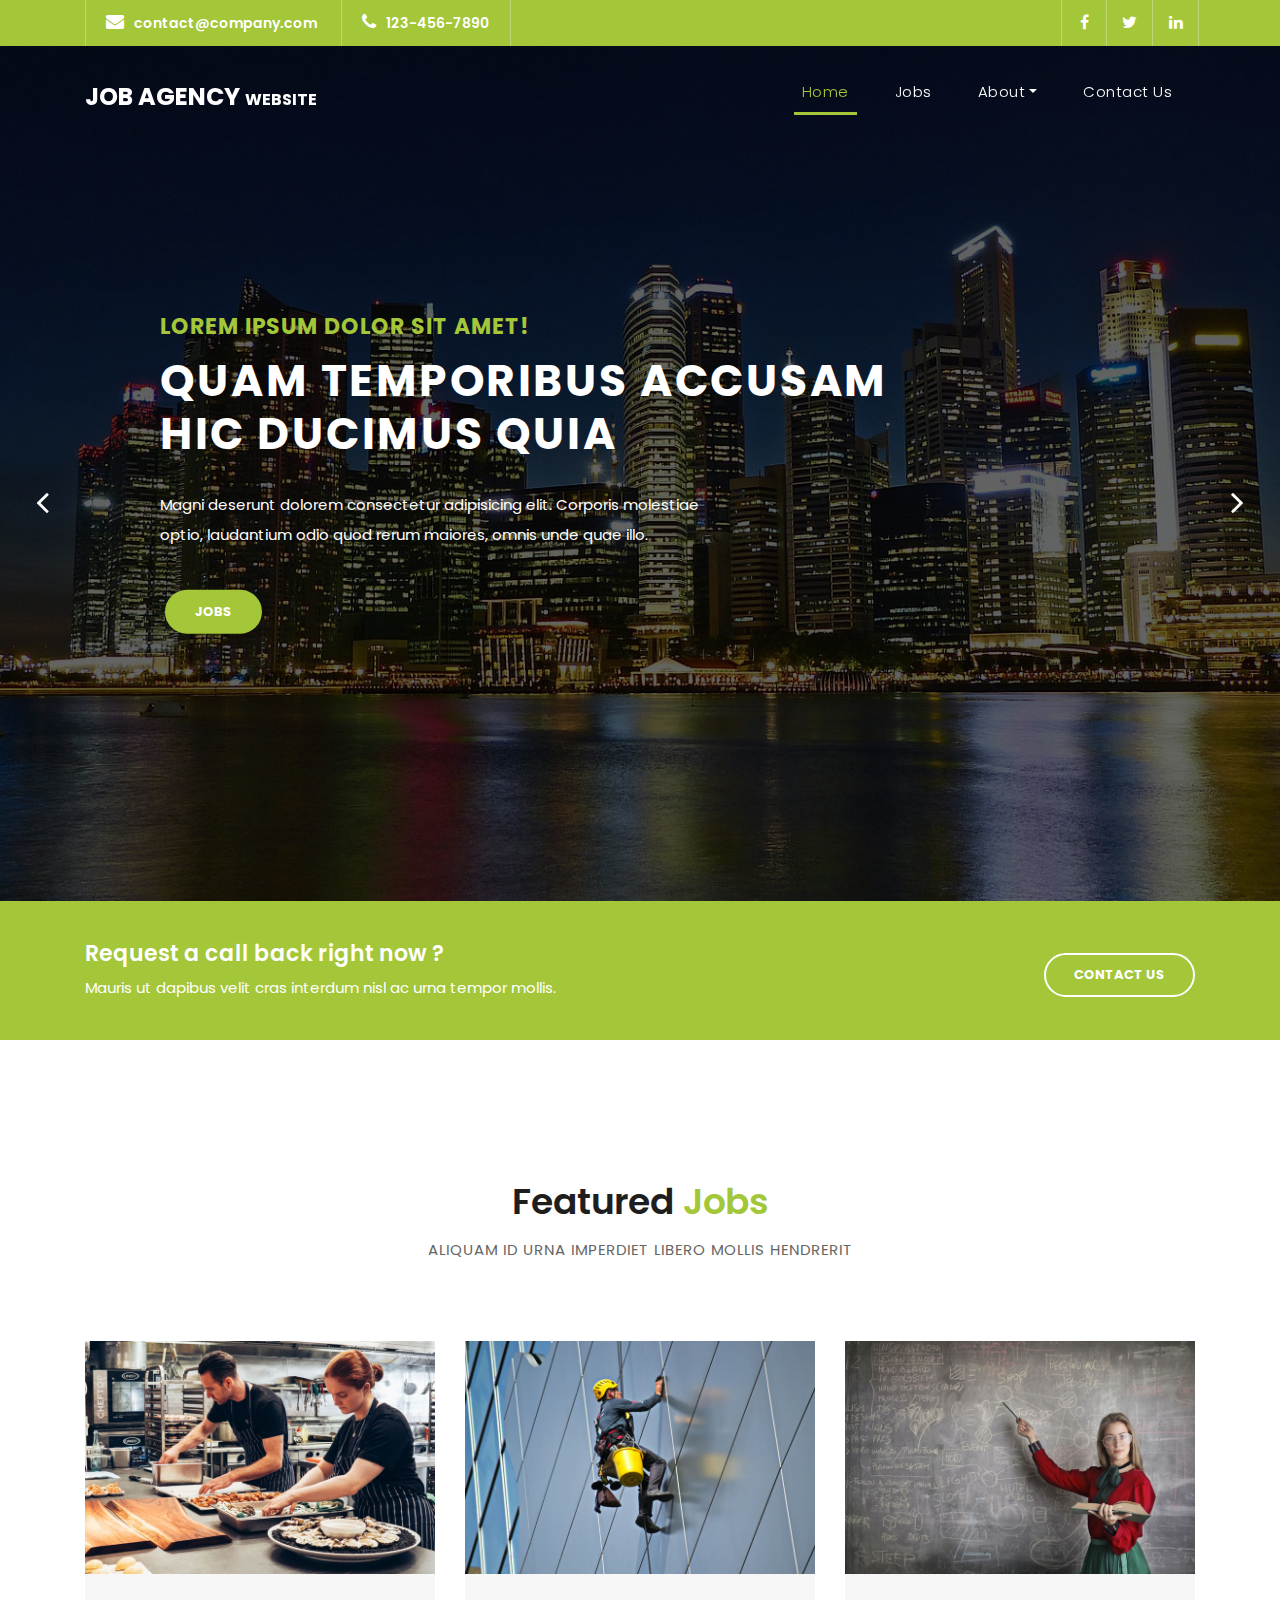
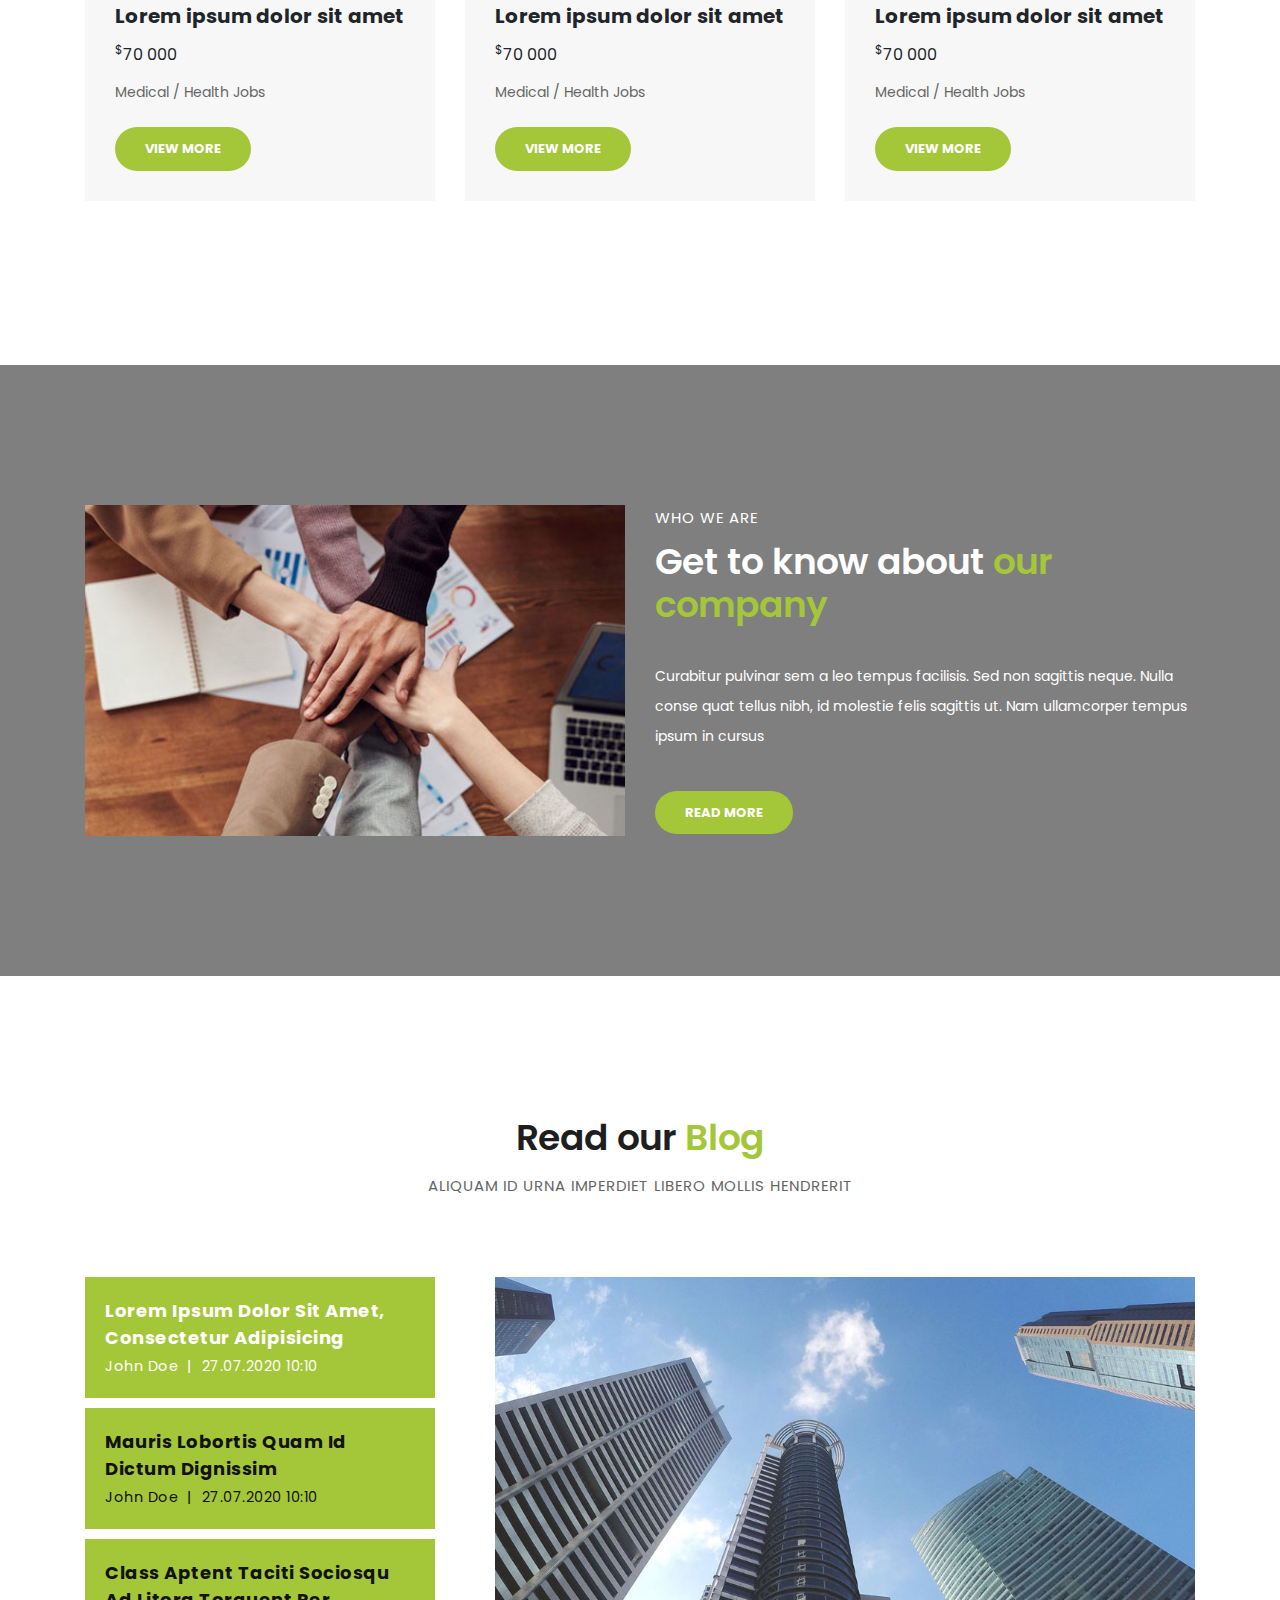
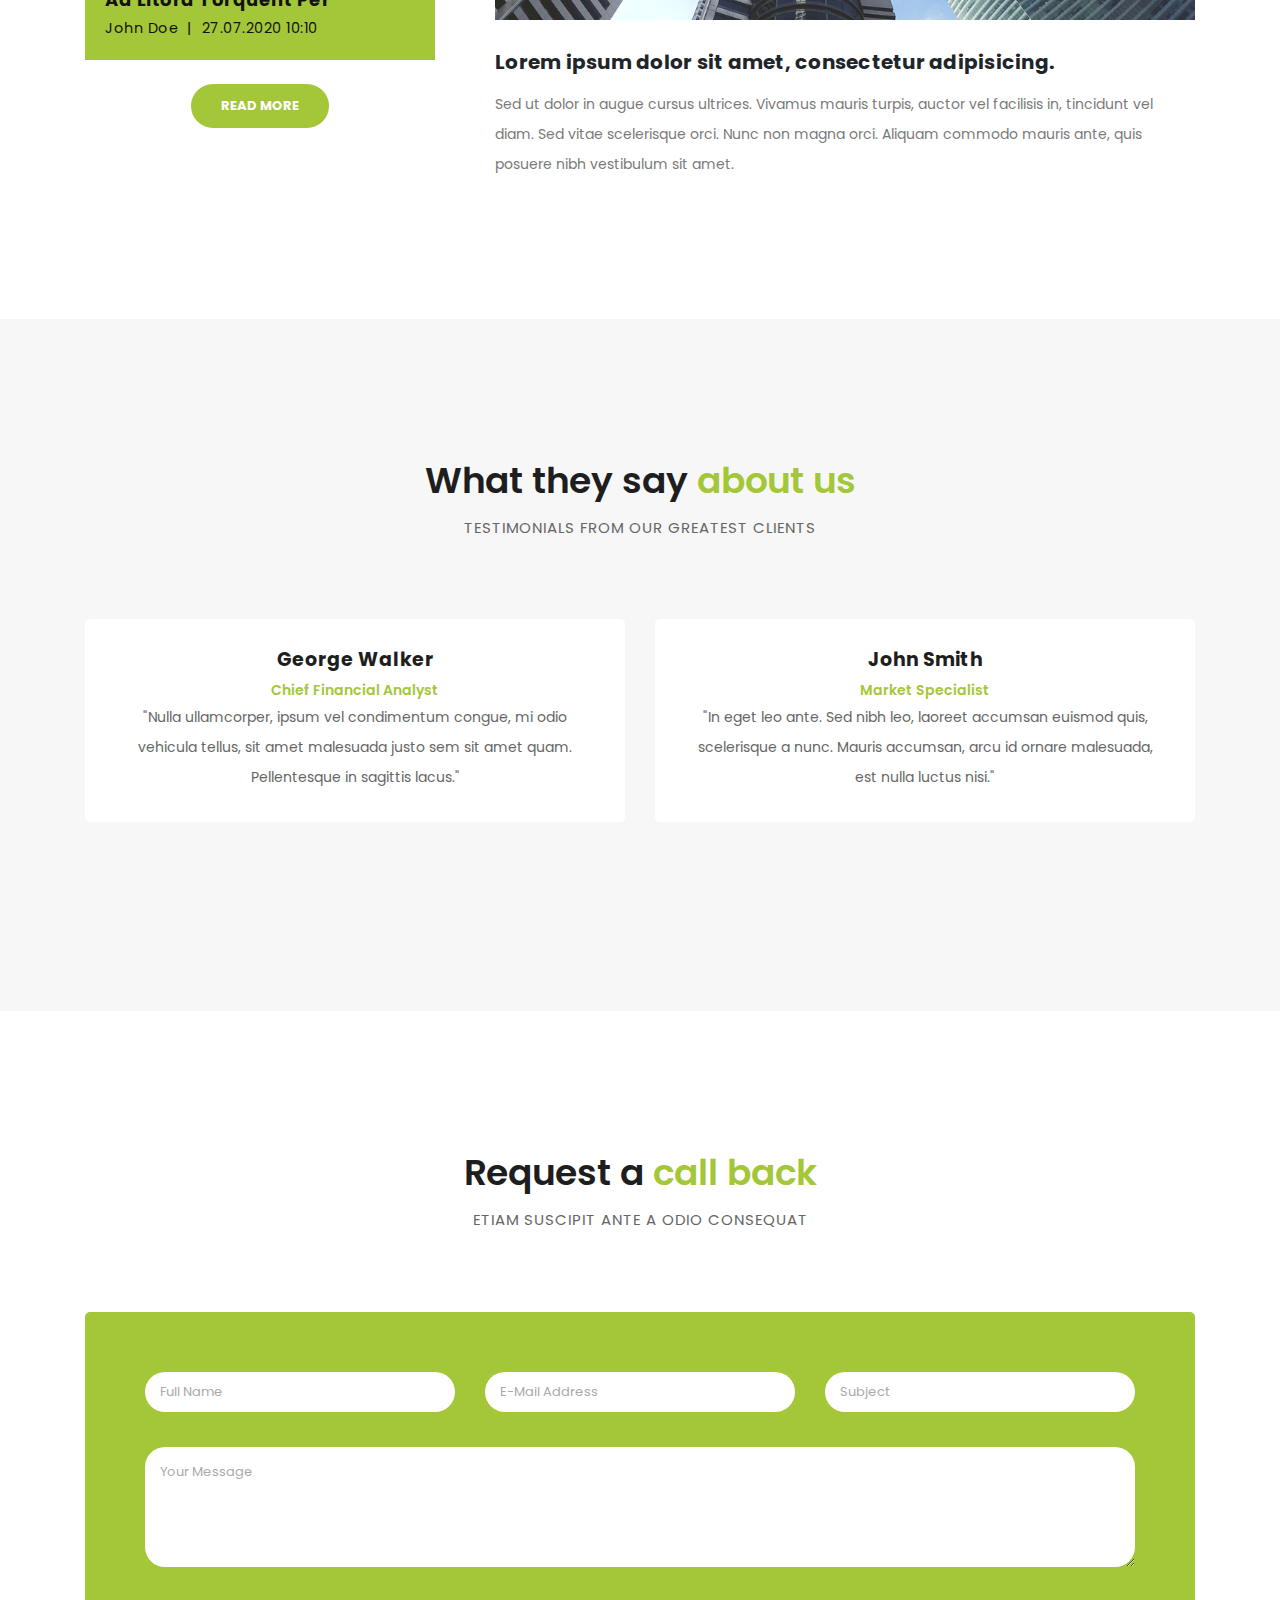
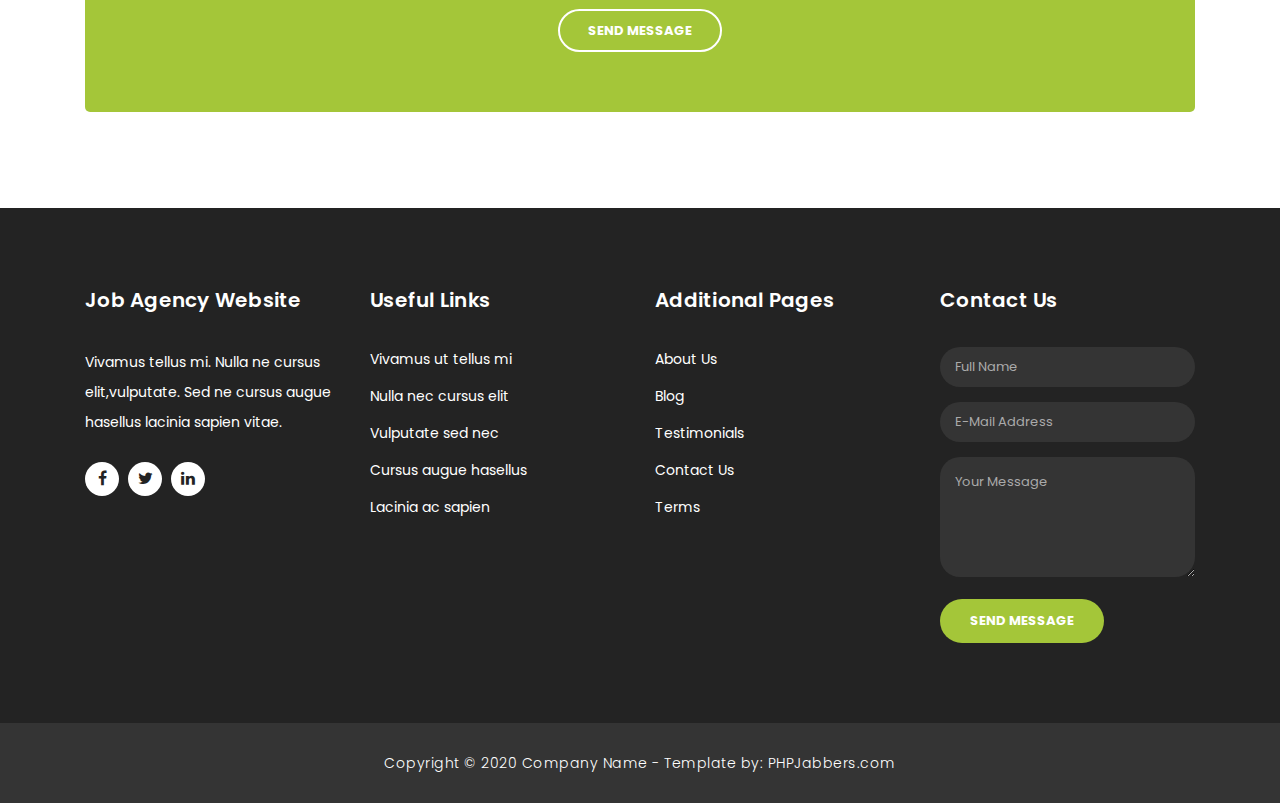
==== index.html @ 97072fa8 "template first" ====
<!DOCTYPE html>
<html lang="en">

  <head>

    <meta charset="utf-8">
    <meta name="viewport" content="width=device-width, initial-scale=1, shrink-to-fit=no">
    <meta name="description" content="">
    <meta name="author" content="">
    <link href="https://fonts.googleapis.com/css?family=Poppins:100,200,300,400,500,600,700,800,900&display=swap" rel="stylesheet">

    <title>PHPJabbers.com | Free Job Agency Website Template</title>

    <!-- Bootstrap core CSS -->
    <link href="vendor/bootstrap/css/bootstrap.min.css" rel="stylesheet">

    <!-- Additional CSS Files -->
    <link rel="stylesheet" href="assets/css/fontawesome.css">
    <link rel="stylesheet" href="assets/css/style.css">
    <link rel="stylesheet" href="assets/css/owl.css">
  </head>

  <body>

    <!-- ***** Preloader Start ***** -->
    <div id="preloader">
        <div class="jumper">
            <div></div>
            <div></div>
            <div></div>
        </div>
    </div>  
    <!-- ***** Preloader End ***** -->

    <!-- Header -->
    <div class="sub-header">
      <div class="container">
        <div class="row">
          <div class="col-md-8 col-xs-12">
            <ul class="left-info">
              <li><a href="#"><i class="fa fa-envelope"></i>contact@company.com</a></li>
              <li><a href="#"><i class="fa fa-phone"></i>123-456-7890</a></li>
            </ul>
          </div>
          <div class="col-md-4">
            <ul class="right-icons">
              <li><a href="#"><i class="fa fa-facebook"></i></a></li>
              <li><a href="#"><i class="fa fa-twitter"></i></a></li>
              <li><a href="#"><i class="fa fa-linkedin"></i></a></li>
            </ul>
          </div>
        </div>
      </div>
    </div>

    <header class="">
      <nav class="navbar navbar-expand-lg">
        <div class="container">
          <a class="navbar-brand" href="index.html"><h2>Job Agency <em> Website</em></h2></a>
          <button class="navbar-toggler" type="button" data-toggle="collapse" data-target="#navbarResponsive" aria-controls="navbarResponsive" aria-expanded="false" aria-label="Toggle navigation">
            <span class="navbar-toggler-icon"></span>
          </button>
          <div class="collapse navbar-collapse" id="navbarResponsive">
            <ul class="navbar-nav ml-auto">
              <li class="nav-item active">
                <a class="nav-link" href="index.html">Home
                  <span class="sr-only">(current)</span>
                </a>
              </li>
              <li class="nav-item">
                <a class="nav-link" href="jobs.html">Jobs</a>
              </li>
              <li class="nav-item dropdown">
                <a class="dropdown-toggle nav-link" data-toggle="dropdown" href="#" role="button" aria-haspopup="true" aria-expanded="false">About</a>
              
                <div class="dropdown-menu">
                    <a class="dropdown-item" href="about.html">About Us</a>
                    <a class="dropdown-item" href="team.html">Team</a>
                    <a class="dropdown-item" href="blog.html">Blog</a>
                    <a class="dropdown-item" href="testimonials.html">Testimonials</a>
                    <a class="dropdown-item" href="terms.html">Terms</a>
                </div>
              </li>
              <li class="nav-item">
                <a class="nav-link" href="contact.html">Contact Us</a>
              </li>
            </ul>
          </div>
        </div>
      </nav>
    </header>

    <!-- Page Content -->
    <!-- Banner Starts Here -->
    <div class="main-banner header-text" id="top">
        <div class="Modern-Slider">
          <!-- Item -->
          <div class="item item-1">
            <div class="img-fill">
                <div class="text-content">
                  <h6>lorem ipsum dolor sit amet!</h6>
                  <h4>Quam temporibus accusam <br> hic ducimus quia</h4>
                  <p>Magni deserunt dolorem consectetur adipisicing elit. Corporis molestiae optio, laudantium odio quod rerum maiores, omnis unde quae illo.</p>
                  <a href="jobs.html" class="filled-button">Jobs</a>
                </div>
            </div>
          </div>
          <!-- // Item -->
          <!-- Item -->
          <div class="item item-2">
            <div class="img-fill">
                <div class="text-content">
                  <h6>magni deserunt dolorem harum quas!</h6>
                  <h4>Aliquam iusto harum <br>  ratione porro odio</h4>
                  <p>Lorem ipsum dolor sit amet, consectetur adipisicing elit. At culpa cupiditate mollitia adipisci assumenda laborum eius quae quo excepturi, eveniet. Dicta nulla ea beatae consequuntur?</p>
                  <a href="about.html" class="filled-button">About Us</a>
                </div>
            </div>
          </div>
          <!-- // Item -->
          <!-- Item -->
          <div class="item item-3">
            <div class="img-fill">
                <div class="text-content">
                  <h6>alias officia qui quae vitae natus!</h6>
                  <h4>Lorem ipsum dolor <br>sit amet, consectetur.</h4>
                  <p>Vivamus ut tellus mi. Nulla nec cursus elit, id vulputate mi. Sed nec cursus augue. Phasellus lacinia ac sapien vitae dapibus. Mauris ut dapibus velit cras interdum nisl ac urna tempor mollis.</p>
                  <a href="contact.html" class="filled-button">Contact Us</a>
                </div>
            </div>
          </div>
          <!-- // Item -->
        </div>
    </div>
    <!-- Banner Ends Here -->

    <div class="request-form">
      <div class="container">
        <div class="row">
          <div class="col-md-8">
            <h4>Request a call back right now ?</h4>
            <span>Mauris ut dapibus velit cras interdum nisl ac urna tempor mollis.</span>
          </div>
          <div class="col-md-4">
            <a href="contact.html" class="border-button">Contact Us</a>
          </div>
        </div>
      </div>
    </div>

    <div class="services">
      <div class="container">
        <div class="row">
          <div class="col-md-12">
            <div class="section-heading">
              <h2>Featured <em>Jobs</em></h2>
              <span>Aliquam id urna imperdiet libero mollis hendrerit</span>
            </div>
          </div>
          <div class="col-md-4">
            <div class="service-item">
              <img src="assets/images/product-1-720x480.jpg" alt="">
              <div class="down-content">
                <h4>Lorem ipsum dolor sit amet</h4>
                <div style="margin-bottom:10px;">
                  <span> <sup>$</sup>70 000  </span>
                </div>

                <p>Medical  /  Health Jobs</p>

                <a href="property-details.html" class="filled-button">View More</a>
              </div>
            </div>

            <br>
          </div>
          <div class="col-md-4">
            <div class="service-item">
              <img src="assets/images/product-2-720x480.jpg" alt="">
              <div class="down-content">
                <h4>Lorem ipsum dolor sit amet</h4>
                <div style="margin-bottom:10px;">
                  <span> <sup>$</sup>70 000  </span>
                </div>

                <p>Medical  /  Health Jobs</p>

                <a href="property-details.html" class="filled-button">View More</a>
              </div>
            </div>

            <br>
          </div>
          <div class="col-md-4">
            <div class="service-item">
              <img src="assets/images/product-3-720x480.jpg" alt="">
              <div class="down-content">
                <h4>Lorem ipsum dolor sit amet</h4>
                <div style="margin-bottom:10px;">
                  <span> <sup>$</sup>70 000  </span>
                </div>

                <p>Medical  /  Health Jobs</p>

                <a href="property-details.html" class="filled-button">View More</a>
              </div>
            </div>

            <br>
          </div>
        </div>
      </div>
    </div>

    <div class="fun-facts">
      <div class="container">
        <div class="more-info-content">
          <div class="row">
            <div class="col-md-6">
              <div class="left-image">
                <img src="assets/images/about-1-570x350.jpg" class="img-fluid" alt="">
              </div>
            </div>
            <div class="col-md-6 align-self-center">
              <div class="right-content">
                <span>Who we are</span>
                <h2>Get to know about <em>our company</em></h2>
                <p>Curabitur pulvinar sem a leo tempus facilisis. Sed non sagittis neque. Nulla conse quat tellus nibh, id molestie felis sagittis ut. Nam ullamcorper tempus ipsum in cursus</p>
                <a href="about.html" class="filled-button">Read More</a>
              </div>
            </div>
          </div>
        </div>
      </div>
    </div>

    <div class="more-info">
      <div class="container">
        <div class="section-heading">
          <h2>Read our <em>Blog</em></h2>
          <span>Aliquam id urna imperdiet libero mollis hendrerit</span>
        </div>

        <div class="row" id="tabs">
          <div class="col-md-4">
            <ul>
              <li><a href='#tabs-1'>Lorem ipsum dolor sit amet, consectetur adipisicing <br> <small>John Doe &nbsp;|&nbsp; 27.07.2020 10:10</small></a></li>
              <li><a href='#tabs-2'>Mauris lobortis quam id dictum dignissim <br> <small>John Doe &nbsp;|&nbsp; 27.07.2020 10:10</small></a></li>
              <li><a href='#tabs-3'>Class aptent taciti sociosqu ad litora torquent per <br> <small>John Doe &nbsp;|&nbsp; 27.07.2020 10:10</small></a></li>
            </ul>

            <br>

            <div class="text-center">
              <a href="blog.html" class="filled-button">Read More</a>
            </div>

            <br>
          </div>

          <div class="col-md-8">
            <section class='tabs-content'>
              <article id='tabs-1'>
                <img src="assets/images/blog-image-1-940x460.jpg" alt="">
                <h4><a href="blog-details.html">Lorem ipsum dolor sit amet, consectetur adipisicing.</a></h4>
                <p>Sed ut dolor in augue cursus ultrices. Vivamus mauris turpis, auctor vel facilisis in, tincidunt vel diam. Sed vitae scelerisque orci. Nunc non magna orci. Aliquam commodo mauris ante, quis posuere nibh vestibulum sit amet.</p>
              </article>
              <article id='tabs-2'>
                <img src="assets/images/blog-image-2-940x460.jpg" alt="">
                <h4><a href="blog-details.html">Mauris lobortis quam id dictum dignissim</a></h4>
                <p>Sed ut dolor in augue cursus ultrices. Vivamus mauris turpis, auctor vel facilisis in, tincidunt vel diam. Sed vitae scelerisque orci. Nunc non magna orci. Aliquam commodo mauris ante, quis posuere nibh vestibulum sit amet</p>
              </article>
              <article id='tabs-3'>
                <img src="assets/images/blog-image-3-940x460.jpg" alt="">
                <h4><a href="blog-details.html">Class aptent taciti sociosqu ad litora torquent per</a></h4>
                <p>Mauris lobortis quam id dictum dignissim. Donec pellentesque erat dolor, cursus dapibus turpis hendrerit quis. Suspendisse at suscipit arcu. Nulla sed erat lectus. Nulla facilisi. In sit amet neque sapien. Donec scelerisque mi at gravida efficitur. Nunc lacinia a est eu malesuada. Curabitur eleifend elit sapien, sed pulvinar orci luctus eget. 
                </p>
              </article>
            </section>
          </div>
        </div>

        
      </div>
    </div>

    <div class="testimonials">
      <div class="container">
        <div class="row">
          <div class="col-md-12">
            <div class="section-heading">
              <h2>What they say <em>about us</em></h2>
              <span>testimonials from our greatest clients</span>
            </div>
          </div>
          <div class="col-md-12">
            <div class="owl-testimonials owl-carousel">
              
              <div class="testimonial-item">
                <div class="inner-content">
                  <h4>George Walker</h4>
                  <span>Chief Financial Analyst</span>
                  <p>"Nulla ullamcorper, ipsum vel condimentum congue, mi odio vehicula tellus, sit amet malesuada justo sem sit amet quam. Pellentesque in sagittis lacus."</p>
                </div>
                <img src="http://placehold.it/60x60" alt="">
              </div>
              
              <div class="testimonial-item">
                <div class="inner-content">
                  <h4>John Smith</h4>
                  <span>Market Specialist</span>
                  <p>"In eget leo ante. Sed nibh leo, laoreet accumsan euismod quis, scelerisque a nunc. Mauris accumsan, arcu id ornare malesuada, est nulla luctus nisi."</p>
                </div>
                <img src="http://placehold.it/60x60" alt="">
              </div>
              
              <div class="testimonial-item">
                <div class="inner-content">
                  <h4>David Wood</h4>
                  <span>Chief Accountant</span>
                  <p>"Ut ultricies maximus turpis, in sollicitudin ligula posuere vel. Donec finibus maximus neque, vitae egestas quam imperdiet nec. Proin nec mauris eu tortor consectetur tristique."</p>
                </div>
                <img src="http://placehold.it/60x60" alt="">
              </div>
              
              <div class="testimonial-item">
                <div class="inner-content">
                  <h4>Andrew Boom</h4>
                  <span>Marketing Head</span>
                  <p>"Curabitur sollicitudin, tortor at suscipit volutpat, nisi arcu aliquet dui, vitae semper sem turpis quis libero. Quisque vulputate lacinia nisl ac lobortis."</p>
                </div>
                <img src="http://placehold.it/60x60" alt="">
              </div>
              
            </div>
          </div>
        </div>
      </div>
    </div>

    <div class="callback-form">
      <div class="container">
        <div class="row">
          <div class="col-md-12">
            <div class="section-heading">
              <h2>Request a <em>call back</em></h2>
              <span>Etiam suscipit ante a odio consequat</span>
            </div>
          </div>
          <div class="col-md-12">
            <div class="contact-form">
              <form id="contact" action="" method="post">
                <div class="row">
                  <div class="col-lg-4 col-md-12 col-sm-12">
                    <fieldset>
                      <input name="name" type="text" class="form-control" id="name" placeholder="Full Name" required="">
                    </fieldset>
                  </div>
                  <div class="col-lg-4 col-md-12 col-sm-12">
                    <fieldset>
                      <input name="email" type="text" class="form-control" id="email" pattern="[^ @]*@[^ @]*" placeholder="E-Mail Address" required="">
                    </fieldset>
                  </div>
                  <div class="col-lg-4 col-md-12 col-sm-12">
                    <fieldset>
                      <input name="subject" type="text" class="form-control" id="subject" placeholder="Subject" required="">
                    </fieldset>
                  </div>
                  <div class="col-lg-12">
                    <fieldset>
                      <textarea name="message" rows="6" class="form-control" id="message" placeholder="Your Message" required=""></textarea>
                    </fieldset>
                  </div>
                  <div class="col-lg-12">
                    <fieldset>
                      <button type="submit" id="form-submit" class="border-button">Send Message</button>
                    </fieldset>
                  </div>
                </div>
              </form>
            </div>
          </div>
        </div>

        <br>
        <br>
        <br>
        <br>
      </div>
    </div>

    <!-- Footer Starts Here -->
    <footer>
      <div class="container">
        <div class="row">
          <div class="col-md-3 footer-item">
            <h4>Job Agency Website</h4>
            <p>Vivamus tellus mi. Nulla ne cursus elit,vulputate. Sed ne cursus augue hasellus lacinia sapien vitae.</p>
            <ul class="social-icons">
              <li><a rel="nofollow" href="#" target="_blank"><i class="fa fa-facebook"></i></a></li>
              <li><a href="#"><i class="fa fa-twitter"></i></a></li>
              <li><a href="#"><i class="fa fa-linkedin"></i></a></li>
            </ul>
          </div>
          <div class="col-md-3 footer-item">
            <h4>Useful Links</h4>
            <ul class="menu-list">
              <li><a href="#">Vivamus ut tellus mi</a></li>
              <li><a href="#">Nulla nec cursus elit</a></li>
              <li><a href="#">Vulputate sed nec</a></li>
              <li><a href="#">Cursus augue hasellus</a></li>
              <li><a href="#">Lacinia ac sapien</a></li>
            </ul>
          </div>
          <div class="col-md-3 footer-item">
            <h4>Additional Pages</h4>
            <ul class="menu-list">
              <li><a href="#">About Us</a></li>
              <li><a href="#">Blog</a></li>
              <li><a href="#">Testimonials</a></li>
              <li><a href="#">Contact Us</a></li>
              <li><a href="#">Terms</a></li>
            </ul>
          </div>
          <div class="col-md-3 footer-item last-item">
            <h4>Contact Us</h4>
            <div class="contact-form">
              <form id="contact footer-contact" action="" method="post">
                <div class="row">
                  <div class="col-lg-12 col-md-12 col-sm-12">
                    <fieldset>
                      <input name="name" type="text" class="form-control" id="name" placeholder="Full Name" required="">
                    </fieldset>
                  </div>
                  <div class="col-lg-12 col-md-12 col-sm-12">
                    <fieldset>
                      <input name="email" type="text" class="form-control" id="email" pattern="[^ @]*@[^ @]*" placeholder="E-Mail Address" required="">
                    </fieldset>
                  </div>
                  <div class="col-lg-12">
                    <fieldset>
                      <textarea name="message" rows="6" class="form-control" id="message" placeholder="Your Message" required=""></textarea>
                    </fieldset>
                  </div>
                  <div class="col-lg-12">
                    <fieldset>
                      <button type="submit" id="form-submit" class="filled-button">Send Message</button>
                    </fieldset>
                  </div>
                </div>
              </form>
            </div>
          </div>
        </div>
      </div>
    </footer>
    
    <div class="sub-footer">
      <div class="container">
        <div class="row">
          <div class="col-md-12">
            <p>
                Copyright © 2020 Company Name
                - Template by: <a href="https://www.phpjabbers.com/">PHPJabbers.com</a>
            </p>
          </div>
        </div>
      </div>
    </div>

    <!-- Bootstrap core JavaScript -->
    <script src="vendor/jquery/jquery.min.js"></script>
    <script src="vendor/bootstrap/js/bootstrap.bundle.min.js"></script>

    <!-- Additional Scripts -->
    <script src="assets/js/custom.js"></script>
    <script src="assets/js/owl.js"></script>
    <script src="assets/js/slick.js"></script>
    <script src="assets/js/accordions.js"></script>

    <script language = "text/Javascript"> 
      cleared[0] = cleared[1] = cleared[2] = 0; //set a cleared flag for each field
      function clearField(t){                   //declaring the array outside of the
      if(! cleared[t.id]){                      // function makes it static and global
          cleared[t.id] = 1;  // you could use true and false, but that's more typing
          t.value='';         // with more chance of typos
          t.style.color='#fff';
          }
      }
    </script>

  </body>
</html>
---- assets/css/style.css ----
body {
  font-family: 'Poppins', sans-serif;
  overflow-x: hidden;
  text-rendering: optimizeLegibility;
  -webkit-font-smoothing: antialiased;
  -moz-osx-font-smoothing: grayscale;
}
p {
	margin-bottom: 0px;
	font-size: 14px;
	color: #666666;
	line-height: 30px;
}
a {
	text-decoration: none!important;
}
ul {
	padding: 0;
	margin: 0;
	list-style: none;
}

h1,h2,h3,h4,h5,h6 {
	margin: 0px;
}

a.filled-button {
	background-color: #a4c639;
	color: #fff;
	font-size: 13px;
	text-transform: uppercase;
	font-weight: 700;
	padding: 12px 30px;
	border-radius: 30px;
	display: inline-block;
	transition: all 0.3s;
}

a.filled-button:hover {
	background-color: #fff;
	color: #a4c639;
}

a.border-button {
	background-color: transparent;
	color: #fff;
	border: 2px solid #fff;
	font-size: 13px;
	text-transform: uppercase;
	font-weight: 700;
	padding: 10px 28px;
	border-radius: 30px;
	display: inline-block;
	transition: all 0.3s;
}

a.border-button:hover {
	background-color: #fff;
	color: #a4c639;
}

.section-heading {
	text-align: center;
	margin-bottom: 80px;
}

.section-heading h2 {
	font-size: 36px;
	font-weight: 600;
	color: #1e1e1e;
}

.section-heading em {
	font-style: normal;
	color: #a4c639;
}

.section-heading span {
	display: block;
	margin-top: 15px;
	text-transform: uppercase;
	font-size: 15px;
	color: #666;
	letter-spacing: 1px;
}

#preloader {
  overflow: hidden;
  background: #a4c639;
  left: 0;
  right: 0;
  top: 0;
  bottom: 0;
  position: fixed;
  z-index: 9999999;
  color: #fff;
}

#preloader .jumper {
  left: 0;
  top: 0;
  right: 0;
  bottom: 0;
  display: block;
  position: absolute;
  margin: auto;
  width: 50px;
  height: 50px;
}

#preloader .jumper > div {
  background-color: #fff;
  width: 10px;
  height: 10px;
  border-radius: 100%;
  -webkit-animation-fill-mode: both;
  animation-fill-mode: both;
  position: absolute;
  opacity: 0;
  width: 50px;
  height: 50px;
  -webkit-animation: jumper 1s 0s linear infinite;
  animation: jumper 1s 0s linear infinite;
}

#preloader .jumper > div:nth-child(2) {
  -webkit-animation-delay: 0.33333s;
  animation-delay: 0.33333s;
}

#preloader .jumper > div:nth-child(3) {
  -webkit-animation-delay: 0.66666s;
  animation-delay: 0.66666s;
}

@-webkit-keyframes jumper {
  0% {
    opacity: 0;
    -webkit-transform: scale(0);
    transform: scale(0);
  }
  5% {
    opacity: 1;
  }
  100% {
    -webkit-transform: scale(1);
    transform: scale(1);
    opacity: 0;
  }
}

@keyframes jumper {
  0% {
    opacity: 0;
    -webkit-transform: scale(0);
    transform: scale(0);
  }
  5% {
    opacity: 1;
  }
  100% {
    opacity: 0;
  }
}

/* Sub Header Style */

.sub-header {
	background-color: #a4c639;
	height: 46px;
	line-height: 46px;
}

.sub-header ul li {
	display: inline-block;
}

.sub-header ul.left-info li {
	border-left: 1px solid rgba(250,250,250,0.3);
	padding: 0px 20px;
}

.sub-header ul.left-info li:last-child {
	border-right: 1px solid rgba(250,250,250,0.3);
}

.sub-header ul.left-info li i {
	margin-right: 10px;
	font-size: 18px;
}

.sub-header ul.left-info li a {
	color: #fff;
	font-size: 14px;
	font-weight: 600;
}

.sub-header ul.right-icons {
	float: right;
}

.sub-header ul.right-icons li {
	margin-right: -4px;
	width: 46px;
	display: inline-block;
	text-align: center;
	border-right: 1px solid rgba(250,250,250,0.3);
}

.sub-header ul.right-icons li:first-child {
	border-left: 1px solid rgba(250,250,250,0.3);
}

.sub-header ul.right-icons li a {
	color: #fff;
	transition: all 0.3s;
}

.sub-header ul.right-icons li a:hover {
	opacity: 0.75;
}



/* Header Style */
header {
	position: absolute;
	z-index: 99999;
	width: 100%;
	background-color: transparent!important;
	height: 80px;
	-webkit-transition: all 0.3s ease-in-out 0s;
    -moz-transition: all 0.3s ease-in-out 0s;
    -o-transition: all 0.3s ease-in-out 0s;
    transition: all 0.3s ease-in-out 0s;
}
header .navbar {
	padding: 20px 0px;
}
.background-header .navbar {
	padding: 10px 0px;
}
.background-header {
	top: 0;
	position: fixed;
	background-color: #fff!important;
	box-shadow: 0px 1px 10px rgba(0,0,0,0.1);
}
.background-header .navbar-brand h2 {
	color: #a4c639!important;
}
.background-header .navbar-nav a.nav-link {
	color: #1e1e1e!important;
}
.background-header .navbar-nav .nav-link:hover,
.background-header .navbar-nav .active>.nav-link,
.background-header .navbar-nav .nav-link.active,
.background-header .navbar-nav .nav-link.show,
.background-header .navbar-nav .show>.nav-link {
	color: #a4c639!important;
}
.navbar .navbar-brand {
	float: 	left;
	margin-top: 12px;
	outline: none;
}
.navbar .navbar-brand h2 {
	color: #fff;
	text-transform: uppercase;
	font-size: 24px;
	font-weight: 700;
	-webkit-transition: all .3s ease 0s;
    -moz-transition: all .3s ease 0s;
    -o-transition: all .3s ease 0s;
    transition: all .3s ease 0s;
}
.navbar .navbar-brand h2 em {
	font-style: normal;
	font-size: 16px;
}
#navbarResponsive {
	z-index: 999;
}
.navbar-collapse {
	text-align: center;
}
.navbar .navbar-nav .nav-item {
	margin: 0px 15px;
}
.navbar .navbar-nav a.nav-link {
	text-transform: capitalize;
	font-size: 15px;
	font-weight: 300;
	letter-spacing: 0.5px;
	color: #fff;
	transition: all 0.5s;
	margin-top: 5px;
}
.navbar .navbar-nav .nav-link:hover,
.navbar .navbar-nav .active>.nav-link,
.navbar .navbar-nav .nav-link.active,
.navbar .navbar-nav .nav-link.show,
.navbar .navbar-nav .show>.nav-link {
	color: #a4c639;
	border-bottom: 3px solid #a4c639;
}
.navbar .navbar-toggler-icon {
	background-image: none;
}
.navbar .navbar-toggler {
	border-color: #fff;
	background-color: #fff;	
	height: 36px;
	outline: none;
	border-radius: 0px;
	position: absolute;
	right: 30px;
	top: 20px;
}
.navbar .navbar-toggler-icon:after {
	content: '\f0c9';
	color: #a4c639;
	font-size: 18px;
	line-height: 26px;
	font-family: 'FontAwesome';
}



/* Banner Style */

.img-fill{
  width: 100%;
  display: block;
  overflow: hidden;
  position: relative;
  text-align: center
}
.img-fill:before {
	content: '';
	z-index: 1;
	position: absolute;
	top: 0;
	left: 0;
	bottom:0;
	right: 0;
	background-color: rgba(0,0,0,.6)
}
.Modern-Slider .text-content{
	z-index: 2;
}

.img-fill img {
  min-height: 100%;
  min-width: 100%;
  position: relative;
  display: inline-block;
  max-width: none;
}

*,
*:before,
*:after {
  -webkit-box-sizing: border-box;
  box-sizing: border-box;
  -webkit-font-smoothing: antialiased;
  -moz-osx-font-smoothing: grayscale;
}

.Grid1k {
  padding: 0 15px;
  max-width: 1200px;
  margin: auto;
}

.blocks-box,
.slick-slider {
  margin: 0;
  padding: 0!important;
}

.slick-slide {
  float: left;
  padding: 0;
}

.Modern-Slider .item .img-fill {
	background-size: cover;
	background-position: center center;
	background-repeat: no-repeat;
	height:95vh;
}

.Modern-Slider .item-1 .img-fill {
	background-image: url(../images/slider-image-1-1920x900.jpg);
}

.Modern-Slider .item-2 .img-fill {
	background-image: url(../images/slider-image-2-1920x900.jpg);
}

.Modern-Slider .item-3 .img-fill {
	background-image: url(../images/slider-image-3-1920x900.jpg);
}

.Modern-Slider .NextArrow{
  position:absolute;
  top:50%;
  right:30px;
  border:0 none;
  background-color: transparent;
  text-align:center;
  font-size: 36px;
  font-family: 'FontAwesome';
  color:#FFF;
  z-index:5;
  outline: none;
  cursor: pointer;
}

.Modern-Slider .NextArrow:before{
  content:'\f105';
}

.Modern-Slider .PrevArrow {
  position:absolute;
  top:50%;
  left:30px;
  border:0 none;
  background-color: transparent;
  text-align:center;
  font-size: 36px;
  font-family: 'FontAwesome';
  color:#FFF;
  z-index:5;
  outline: none;
  cursor: pointer;
}

.Modern-Slider .PrevArrow:before{
  content:'\f104';
}

ul.slick-dots {
  display: none!important;
}

.Modern-Slider .text-content {
	text-align: left;
  	width: 75%;
  	position: absolute;
  	top: 50%;
  	left: 50%;
  	transform: translate(-50%, -50%);
}

.Modern-Slider .item h6 {
  margin-bottom: 15px;
  font-size: 22px;
  text-transform: uppercase;
  font-weight: 700;
  letter-spacing: 1px;
  color:#a4c639;
  animation:fadeOutRight 1s both;
}

.Modern-Slider .item h4 {
  margin-bottom: 30px;
  text-transform: uppercase;
  font-size: 44px;
  font-weight: 700;
  letter-spacing: 2.5px;
  color:#FFF;
  overflow:hidden;
  animation:fadeOutLeft 1s both;
}

.Modern-Slider .item p {
	max-width: 570px;
	color: #fff;
	font-size: 15px;
	font-weight: 400;
	line-height: 30px;
	margin-bottom: 40px;
}

.Modern-Slider .item a {
  margin: 0 5px;
}

.Modern-Slider .item.slick-active h6{
  animation:fadeInDown 1s both 1s;
}

.Modern-Slider .item.slick-active h4{
  animation:fadeInLeft 1s both 1.5s;
}

.Modern-Slider .item.slick-active{
  animation:Slick-FastSwipeIn 1s both;
}

.Modern-Slider .buttons {
  position: relative;
}

.Modern-Slider {background:#000;}


/* ==== Slick Slider Css Ruls === */
.slick-slider{position:relative;display:block;-webkit-user-select:none;-moz-user-select:none;-ms-user-select:none;user-select:none;-webkit-touch-callout:none;-khtml-user-select:none;-ms-touch-action:pan-y;touch-action:pan-y;-webkit-tap-highlight-color:transparent}
.slick-list{position:relative;display:block;overflow:hidden;margin:0;padding:0}
.slick-list:focus{outline:none}.slick-list.dragging{cursor:hand}
.slick-slider .slick-track,.slick-slider .slick-list{-webkit-transform:translate3d(0,0,0);-ms-transform:translate3d(0,0,0);transform:translate3d(0,0,0)}
.slick-track{position:relative;top:0;left:0;display:block}
.slick-track:before,.slick-track:after{display:table;content:''}.slick-track:after{clear:both}
.slick-loading .slick-track{visibility:hidden}
.slick-slide{display:none;float:left /* If RTL Make This Right */ ;height:100%;min-height:1px}
.slick-slide.dragging img{pointer-events:none}
.slick-initialized .slick-slide{display:block}
.slick-loading .slick-slide{visibility:hidden}
.slick-vertical .slick-slide{display:block;height:auto;border:1px solid transparent}




/* Request Form */

.request-form {
	background-color: #a4c639;
	padding: 40px 0px;
	color: #fff;
}

.request-form h4 {
	font-size: 22px;
	font-weight: 600;
}

.request-form span {
	font-size: 15px;
	font-weight: 400;
	display: inline-block;
	margin-top: 10px;
}

.request-form a.border-button {
	margin-top: 12px;
	float: right;
}




/* Services */

.services {
	margin-top: 140px;
}

.service-item img {
	width: 100%;
	overflow: hidden;
}

.service-item .down-content {
	background-color: #f7f7f7;
	padding: 30px;
}

.service-item .down-content h4 {
	font-size: 20px;
	font-weight: 700;
	letter-spacing: 0.25px;
	margin-bottom: 15px;
}

.service-item .down-content p {
	margin-bottom: 20px;
}

.page-link:hover,
.page-link {
	color: #a4c639;
}

.btn-primary {
	border-color: #a4c639;
	background-color: #a4c639;
}

.btn-primary:hover,
.btn-primary:focus,
.btn-primary:active,
.btn-primary:active:focus{
	opacity: 0.6;
	border-color: #a4c639;
	background-color: #a4c639;
}


/* Fun Facts */

.fun-facts {
	margin-top: 140px;
	background-image: url(../images/about-fullscreen-image-1-1920x600.jpg);
	background-position: center center;
	background-repeat: no-repeat;
	background-size: cover;
	background-attachment: fixed;
	padding: 140px 0px;
	color: #fff;
	position: relative;
}

.fun-facts .container {
	position: relative;
	z-index: 2;
}

.fun-facts:before {
	content: '';
	position: absolute;
	top: 0;
	left: 0;
	right: 0;
	bottom: 0;
	background-color: rgba(0,0,0,0.5);
	z-index: 1;
}

.fun-facts span {
	text-transform: uppercase;
	font-size: 15px;
	color: #fff;
	letter-spacing: 1px;
	margin-bottom: 10px;
	display: block;
}

.fun-facts h2 {
	font-size: 36px;
	font-weight: 600;
	margin-bottom: 35px;
}

.fun-facts em {
	font-style: normal;
	color: #a4c639;
}

.fun-facts p {
	color: #fff;
	margin-bottom: 40px;
}

.fun-facts .left-content {
	margin-right: 45px;
}

.count-area-content {
	text-align: center;
	background-color: rgba(250,250,250,0.1);
	padding: 25px 30px 35px 30px;
	margin: 15px 0px;
}

.count-digit {
    margin: 5px 0px;
    color: #a4c639;
    font-weight: 700;
    font-size: 36px;
}
.count-title {
    font-size: 20px;
    font-weight: 600;
    color: #fff;
    letter-spacing: 0.5px;
}



/* More Info */

.more-info {
	margin-top: 140px;
}

.more-info .left-image img {
	width: 100%;
	overflow: hidden;
}

.more-info .more-info-content {
	background-color: #f7f7f7;
}

.about-info .more-info-content {
	background-color: transparent;
}

.about-info .right-content {
	padding: 0px!important;
	margin-right: 30px;
}

.more-info .right-content {
	padding: 45px 45px 45px 30px;
}

.more-info .right-content span {
	text-transform: uppercase;
	font-size: 15px;
	color: #666;
	letter-spacing: 1px;
	margin-bottom: 10px;
	display: block;
}

.more-info .right-content h2 {
	font-size: 36px;
	font-weight: 600;
	margin-bottom: 35px;
}

.more-info .right-content em {
	font-style: normal;
	color: #a4c639;
}

.more-info .right-content p {
	margin-bottom: 30px;
}


/* Testimonials Style */

.about-testimonials {
	margin-top: 0px!important;
}

.testimonials {
	margin-top: 140px;
	background-color: #f7f7f7;
	padding: 140px 0px;
}
.testimonial-item .inner-content {
	text-align: center;
	background-color: #fff;	
	padding: 30px;
	border-radius: 5px;
}
.testimonial-item p {
	font-size: 14px;
	font-weight: 400;
}
.testimonial-item h4 {
	font-size: 19px;
	font-weight: 700;
	color: #1e1e1e;
	letter-spacing: 0.5px;
	margin-bottom: 0px;
}
.testimonial-item span {
	display: inline-block;
	margin-top: 8px;
	font-weight: 600;
	font-size: 14px;
	color: #a4c639;
}
.testimonial-item img {
	max-width: 60px;
	border-radius: 50%;
	margin: 25px auto 0px auto;
}




/* Call Back Style */

.callback-services {
	border-top: 1px solid #eee;
	padding-top: 140px;
}

.contact-us {
	background-color: #f7f7f7;
	padding: 140px 0px;
}

.contact-us .contact-form {
	background-color: transparent!important;
	padding: 0!important;
}

.callback-form {
	margin-top: 140px;
}

.callback-form .contact-form {
	background-color: #a4c639;
	padding: 60px;
	border-radius: 5px;
	text-align: center;
}

.callback-form .contact-form input {
	border-radius: 20px;
	height: 40px;
	line-height: 40px;
	display: inline-block;
	padding: 0px 15px;
	color: #6a6a6a;
	font-size: 13px;
	text-transform: none;
	box-shadow: none;
	border: none;
	margin-bottom: 35px;
}

.callback-form .contact-form input:focus {
	outline: none;
	box-shadow: none;
	border: none;
}

.callback-form .contact-form textarea {
	border-radius: 20px;
	height: 120px;
	max-height: 200px;
	min-height: 120px;
	display: inline-block;
	padding: 15px;
	color: #6a6a6a;
	font-size: 13px;
	text-transform: none;
	box-shadow: none;
	border: none;
	margin-bottom: 35px;
}

.callback-form .contact-form textarea:focus {
	outline: none;
	box-shadow: none;
	border: none;
}

.callback-form .contact-form ::-webkit-input-placeholder { /* Edge */
  color: #aaa;
}
.callback-form .contact-form :-ms-input-placeholder { /* Internet Explorer 10-11 */
  color: #aaa;
}
.callback-form .contact-form ::placeholder {
  color: #aaa;
}

.callback-form .contact-form button.border-button {
	background-color: transparent;
	color: #fff;
	border: 2px solid #fff;
	font-size: 13px;
	text-transform: uppercase;
	font-weight: 700;
	padding: 10px 28px;
	border-radius: 30px;
	display: inline-block;
	transition: all 0.3s;
	outline: none;
	box-shadow: none;
	text-shadow: none;
	cursor: pointer;
}

.callback-form .contact-form button.border-button:hover {
	background-color: #fff;
	color: #a4c639;
}

.contact-us .contact-form button.filled-button {
	background-color: #a4c639;
	color: #fff;
	border: none;
	font-size: 13px;
	text-transform: uppercase;
	font-weight: 700;
	padding: 12px 30px;
	border-radius: 30px;
	display: inline-block;
	transition: all 0.3s;
	outline: none;
	box-shadow: none;
	text-shadow: none;
	cursor: pointer;
}

.contact-us .contact-form button.filled-button:hover {
	background-color: #fff;
	color: #a4c639;
}



/* Partners Style */

.contact-partners {
	margin-top: -8px!important;
}

.partners {
	margin-top: 140px;
	background-color: #f7f7f7;
	padding: 60px 0px;
}

.partners .owl-item {
	text-align: center;
	cursor: pointer;
}

.partners .partner-item img {
	max-width: 156px;
	margin: auto;
}



/* Footer Style */

footer {
	background-color: #232323;
	padding: 80px 0px;
	color: #fff;
}

footer h4 {
	color: #fff;
	font-size: 20px;
	font-weight: 600;
	letter-spacing: 0.25px;
	margin-bottom: 35px;
}
footer p {
	color: #fff;
}

footer ul.social-icons {
	margin-top: 25px;
}

footer ul.social-icons li {
	display: inline-block;
	margin-right: 5px;
}

footer ul.social-icons li:last-child {
	margin-right: 0px;
}

footer ul.social-icons li a {
	width: 34px;
	height: 34px;
	display: inline-block;
	line-height: 34px;
	text-align: center;
	background-color: #fff;
	color: #232323;
	border-radius: 50%;
	transition: all 0.3s;
}

footer ul.social-icons li a:hover {
	background-color: #a4c639;
}

footer ul.menu-list li {
	margin-bottom: 13px;
}

footer ul.menu-list li:last-child {
	margin-bottom: 0px;
}

footer ul.menu-list li a {
	font-size: 14px;
	color: #fff;
	transition: all 0.3s;
}

footer ul.menu-list li a:hover {
	color: #a4c639;
}

footer .contact-form input {
	border-radius: 20px;
	height: 40px;
	line-height: 40px;
	display: inline-block;
	padding: 0px 15px;
	color: #aaa!important;
	background-color: #343434;
	font-size: 13px;
	text-transform: none;
	box-shadow: none;
	border: none;
	margin-bottom: 15px;
}

footer .contact-form input:focus {
	outline: none;
	box-shadow: none;
	border: none;
	background-color: #343434;
}

footer .contact-form textarea {
	border-radius: 20px;
	height: 120px;
	max-height: 200px;
	min-height: 120px;
	display: inline-block;
	padding: 15px;
	color: #aaa!important;
	background-color: #343434;
	font-size: 13px;
	text-transform: none;
	box-shadow: none;
	border: none;
	margin-bottom: 15px;
}

footer .contact-form textarea:focus {
	outline: none;
	box-shadow: none;
	border: none;
	background-color: #343434;
}

footer .contact-form ::-webkit-input-placeholder { /* Edge */
  color: #aaa;
}
footer .contact-form :-ms-input-placeholder { /* Internet Explorer 10-11 */
  color: #aaa;
}
footer .contact-form ::placeholder {
  color: #aaa;
}

footer .contact-form button.filled-button {
	background-color: transparent;
	color: #fff;
	background-color: #a4c639;
	border: none;
	font-size: 13px;
	text-transform: uppercase;
	font-weight: 700;
	padding: 12px 30px;
	border-radius: 30px;
	display: inline-block;
	transition: all 0.3s;
	outline: none;
	box-shadow: none;
	text-shadow: none;
	cursor: pointer;
}

footer .contact-form button.filled-button:hover {
	background-color: #fff;
	color: #a4c639;
}



/* Sub-footer Style */

.sub-footer {
	background-color: #343434;
	text-align: center;
	padding: 25px 0px;
}

.sub-footer p {
	color: #fff;
	font-weight: 300;
	letter-spacing: 0.5px;
}

.sub-footer a {
	color: #fff;
}


.page-heading {
	text-align: center;
	background-image: url(../images/banner-image-1-1920x500.jpg);
	background-position: center center;
	background-repeat: no-repeat;
	background-size: cover;
	padding: 230px 0px 150px 0px;
	color: #fff;
	position: relative;
}
.page-heading .container {
	position: relative;
	z-index: 2;
}

.page-heading:before {
	content: '';
	position: absolute;
	top: 0;
	left: 0;
	right: 0;
	bottom: 0;
	background-color: rgba(0,0,0,0.5);
	z-index: 1;
}

.page-heading h1 {
	text-transform: capitalize;
	font-size: 36px;
	font-weight: 700;
	letter-spacing: 2px;
	margin-bottom: 18px;
}

.page-heading span {
	font-size: 15px;
	text-transform: uppercase;
	letter-spacing: 1px;
	color: #fff;
	display: block;
}


/* team */

.team {
	background-color: #f7f7f7;
	margin-top: 140px;
	margin-bottom: -140px;
	padding: 120px 0px;
}

.team-item img {
	width: 100%;
	overflow: hidden;
}

.team-item .down-content {
	background-color: #fff;
	padding: 30px;
}

.team-item .down-content h4 {
	font-size: 20px;
	font-weight: 700;
	letter-spacing: 0.25px;
	margin-bottom: 10px;
}

.team-item .down-content span {
	color: #a4c639;
	font-weight: 600;
	font-size: 14px;
	display: block;
	margin-bottom: 15px;
}

.team-item .down-content p {
	margin-bottom: 20px;
}


/* Single Service */

.single-services {
	margin-top: 140px;
}

#tabs ul {
  margin: 0;
  padding: 0;
}
#tabs ul li {
  margin-bottom: 10px;
  display: inline-block;
  width: 100%;
}
#tabs ul li:last-child {
  margin-bottom: 0px;
}
#tabs ul li a {
	text-transform: capitalize;
	width: 100%;
	padding: 20px;
	display: inline-block;
	background-color: #a4c639;
  	font-size: 18px;
  	color: #121212;
  	letter-spacing: 0.5px;
  	font-weight: 700;
  	transition: all 0.3s;
}
#tabs ul li a i {
	float: right;
	margin-top: 5px;
}
#tabs ul .ui-tabs-active span {
  background: #faf5b2;
  border: #faf5b2;
  line-height: 90px;
  border-bottom: none;
}
#tabs ul .ui-tabs-active a {
  color: #fff;
}
#tabs ul .ui-tabs-active span {
  color: #1e1e1e;
}
.tabs-content {
	margin-left: 30px;
  text-align: left;
  display: inline-block;
  transition: all 0.3s;
}
.tabs-content img {
	max-width: 100%;
	overflow: hidden;
}
.tabs-content h4 {
	font-size: 20px;
	font-weight: 700;
	letter-spacing: 0.25px;
	margin-bottom: 15px;
	margin-top: 30px;
}
.tabs-content h4 a {
	color: inherit;	
}
.tabs-content p {
  font-size: 14px;
  color: #7a7a7a;
  margin-bottom: 0px;
}

.dropdown-item.active, 
.dropdown-item:active {
	background-color: #a4c639;
}

/* Contact Information */

.contact-information {
	margin-top: 140px;
}

.contact-information .contact-item {
	padding: 60px 30px;
	background-color: #f7f7f7;
	text-align: center;
}

.contact-information .contact-item i {
	color: #a4c639;
	font-size: 48px;
	margin-bottom: 40px;
}

.contact-information .contact-item h4 {
	font-size: 20px;
	font-weight: 700;
	letter-spacing: 0.25px;
	margin-bottom: 15px;
}

.contact-information .contact-item p {
	margin-bottom: 20px;
}

.contact-information .contact-item a {
	font-weight: 600;
	color: #a4c639;
	font-size: 15px;
}




/* Responsive Style */
@media (max-width: 768px) {
	.sub-header {
		display: none;
	}
	.Modern-Slider .item h6 {
	  margin-bottom: 15px;
	  font-size: 18px;
	}
	.Modern-Slider .item h4 {
	  margin-bottom: 25px;
	  font-size: 28px;
	  line-height: 36px;
	  letter-spacing: 1px;
	}
	.Modern-Slider .item p {
		max-width: 570px;
		line-height: 25px;
		margin-bottom: 30px;
	}
	.Modern-Slider .NextArrow{
	  right:5px;
	}
	.Modern-Slider .PrevArrow {
	  left:5px;
	}
	.request-form {
		text-align: center;
	}
	.request-form a.border-button {
		float: none;
		margin-top: 30px;
	}
	.services .service-item {
		margin-bottom: 30px;
	}
	.fun-facts .left-content {
		margin-right: 0px;
		margin-bottom: 30px;
	}
	.more-info .right-content  {
		padding: 30px;
	}
	footer {
		padding: 80px 0px 20px 0px;
	}
	footer .footer-item {
		border-bottom: 1px solid #343434;
		margin-bottom: 30px;
		padding-bottom: 30px;
	}
	footer .last-item {
		border-bottom: none;
	}
	.about-info .right-content {
		margin-right: 0px;
		margin-bottom: 30px;
	}
	.team .team-item {
		margin-bottom: 30px;
	}
	.tabs-content {
		margin-left: 0px;
		margin-top: 30px;
	}
	.contact-item {
		margin-bottom: 30px;
	}
}

@media (max-width: 992px) {
	.navbar .navbar-brand {
		position: absolute;
		left: 30px;
		top: 10px;
	}
	.navbar .navbar-brand {
		width: auto;
	}
	.navbar:after {
		display: none;
	}
	#navbarResponsive {
	    z-index: 99999;
	    position: absolute;
	    top: 80px;
	    left: 0;
	    width: 100%;
	    text-align: center;
	    background-color: #fff;
	    box-shadow: 0px 10px 10px rgba(0,0,0,0.1);
	}
	.navbar .navbar-nav .nav-item {
		border-bottom: 1px solid #eee;
	}
	.navbar .navbar-nav .nav-item:last-child {
		border-bottom: none;
	}
	.navbar .navbar-nav a.nav-link {
		padding: 15px 0px;
		color: #1e1e1e!important;
	}
	.navbar .navbar-nav .nav-link:hover,
	.navbar .navbar-nav .active>.nav-link,
	.navbar .navbar-nav .nav-link.active,
	.navbar .navbar-nav .nav-link.show,
	.navbar .navbar-nav .show>.nav-link {
		color: #a4c639!important;
		border-bottom: none!important;
	}
}

h5 a { color: #a4c639; } 
h5 a:hover { color: inherit; }
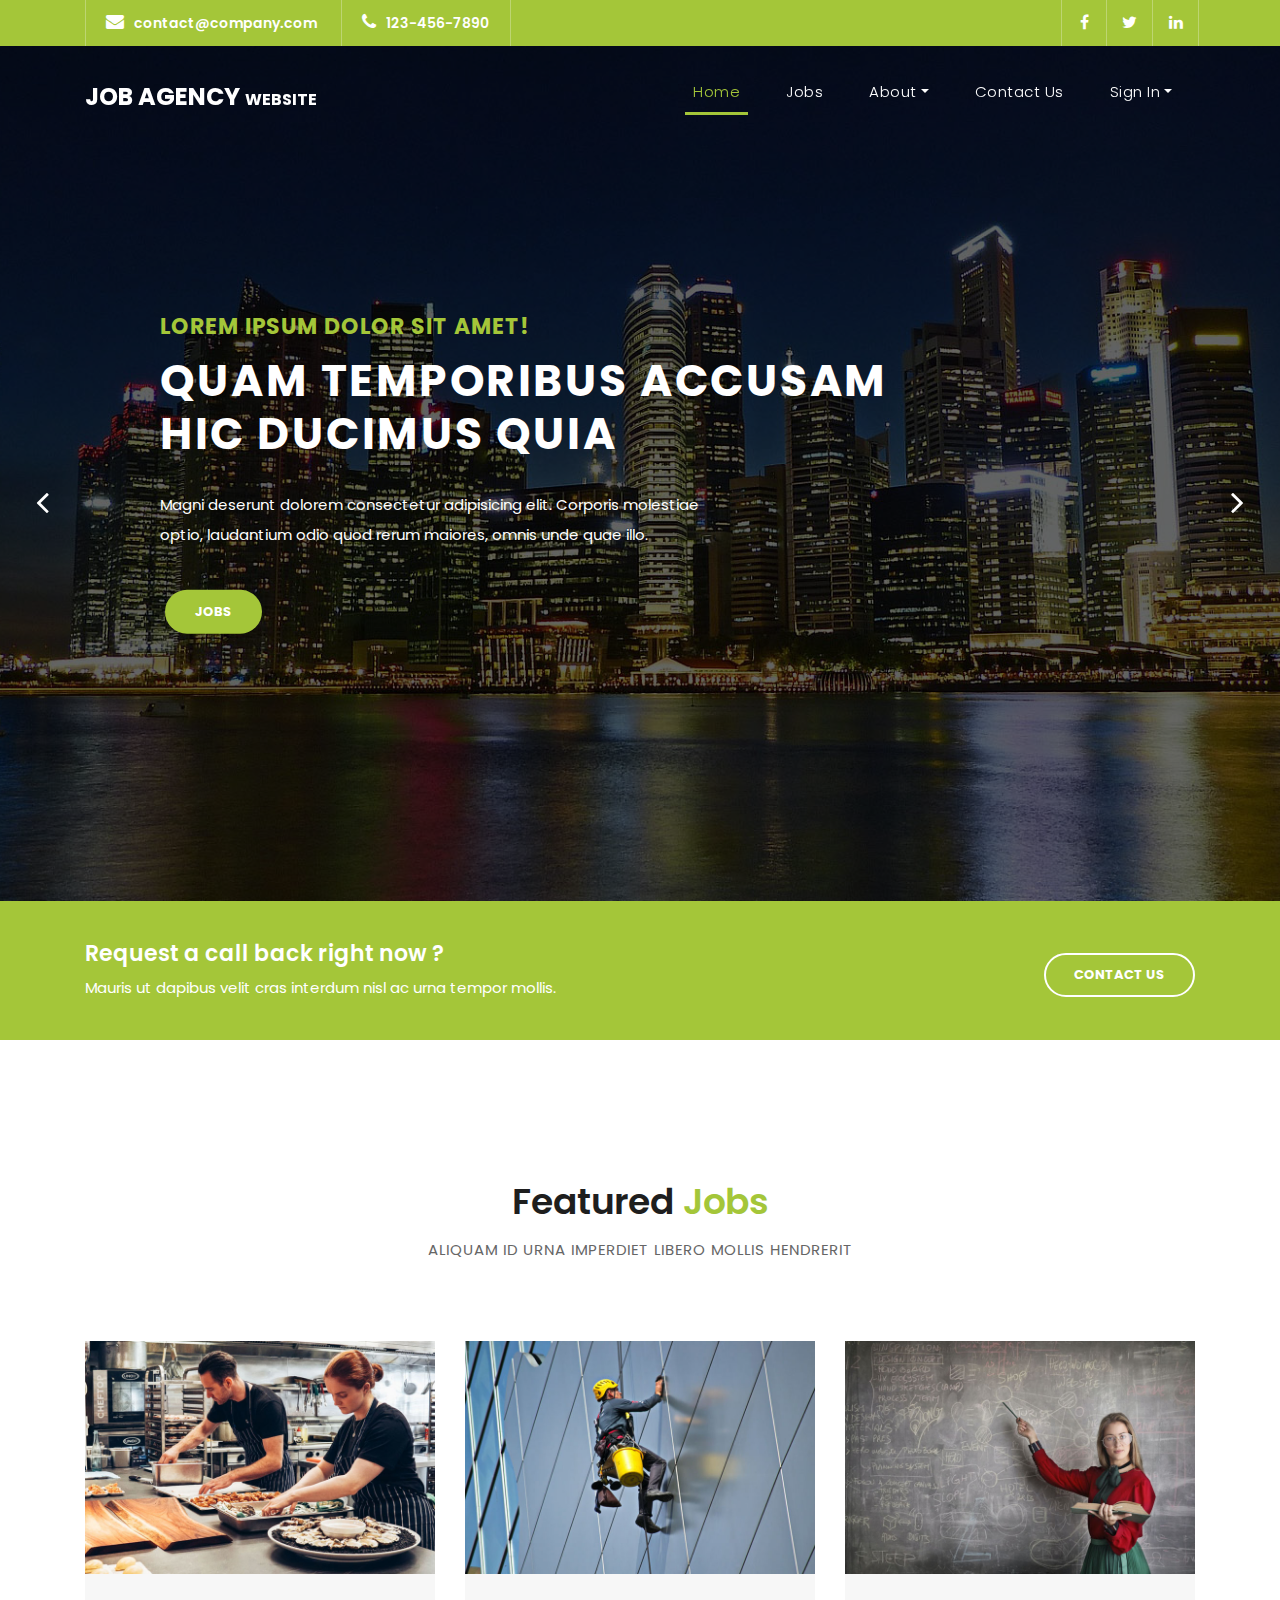
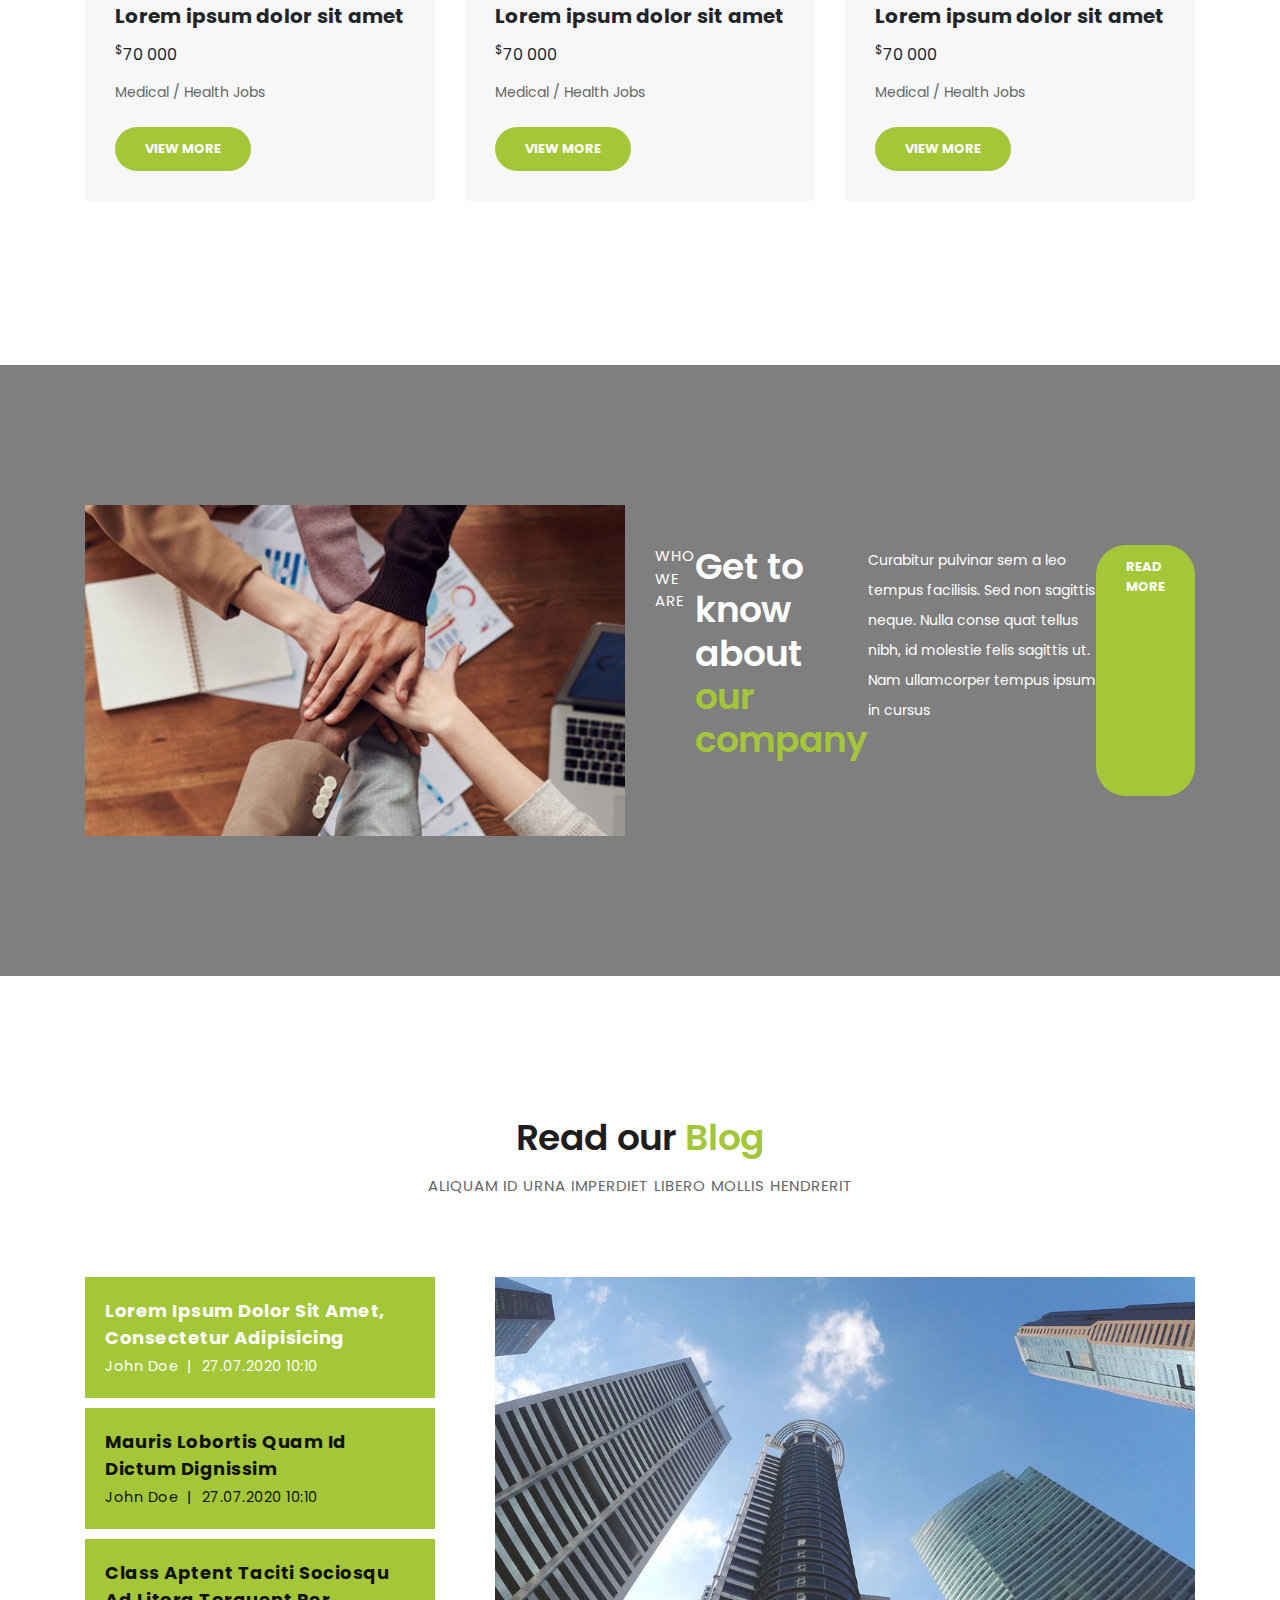
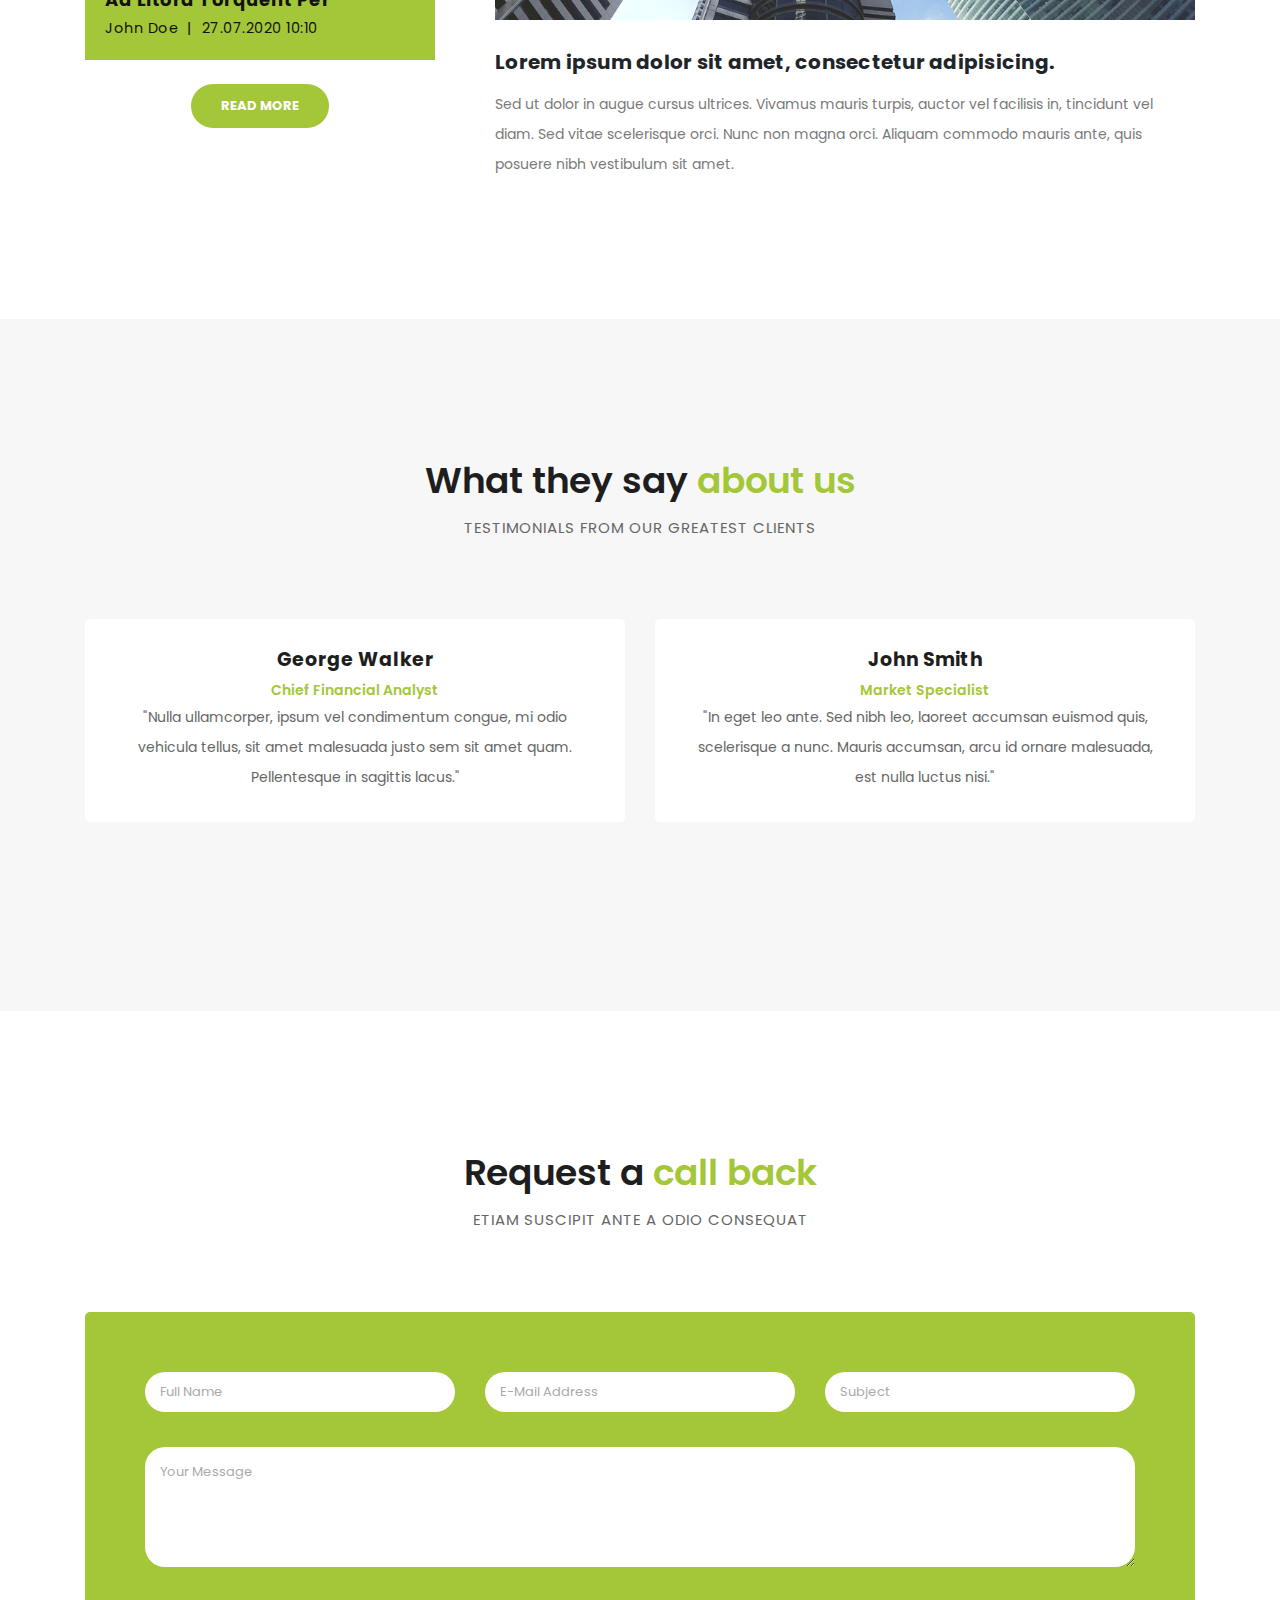
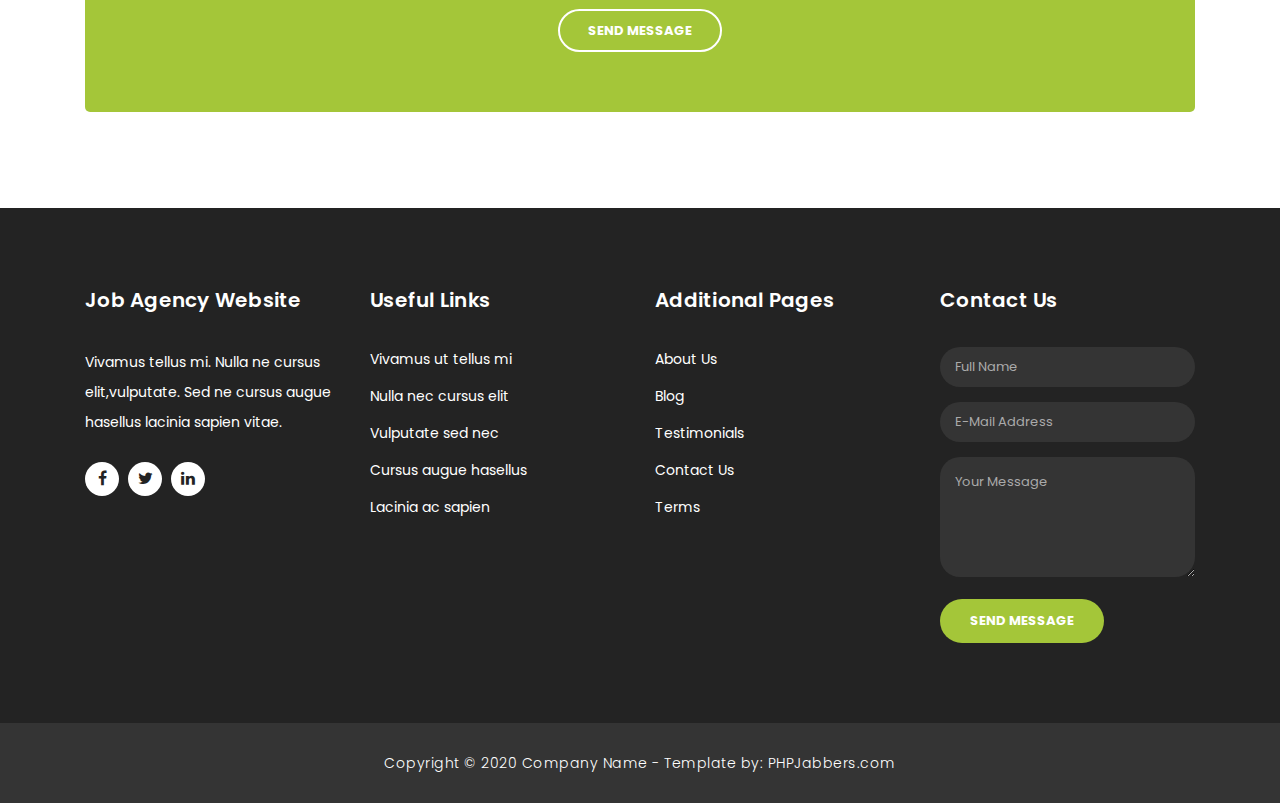
==== commit d684eec5: "1st com : adding html page for signIn and signUp" ====
--- a/index.html
+++ b/index.html
@@ -1,35 +1,45 @@
 <!DOCTYPE html>
 <html lang="en">
-
   <head>
-
-    <meta charset="utf-8">
-    <meta name="viewport" content="width=device-width, initial-scale=1, shrink-to-fit=no">
-    <meta name="description" content="">
-    <meta name="author" content="">
-    <link href="https://fonts.googleapis.com/css?family=Poppins:100,200,300,400,500,600,700,800,900&display=swap" rel="stylesheet">
-
-    <title>PHPJabbers.com | Free Job Agency Website Template</title>
+    <meta charset="utf-8" />
+    <meta
+      name="viewport"
+      content="width=device-width, initial-scale=1, shrink-to-fit=no"
+    />
+    <meta name="description" content="" />
+    <meta name="author" content="" />
+    <link
+      href="https://fonts.googleapis.com/css?family=Poppins:100,200,300,400,500,600,700,800,900&display=swap"
+      rel="stylesheet"
+    />
+
+    <title>No More Joblessness</title>
 
     <!-- Bootstrap core CSS -->
-    <link href="vendor/bootstrap/css/bootstrap.min.css" rel="stylesheet">
+    <link href="vendor/bootstrap/css/bootstrap.min.css" rel="stylesheet" />
+    <link
+      href="https://cdn.jsdelivr.net/npm/bootstrap@5.0.1/dist/css/bootstrap.min.css"
+      rel="stylesheet"
+      integrity="sha384-+0n0xVW2eSR5OomGNYDnhzAbDsOXxcvSN1TPprVMTNDbiYZCxYbOOl7+AMvyTG2x"
+      crossorigin="anonymous"
+    />
 
     <!-- Additional CSS Files -->
-    <link rel="stylesheet" href="assets/css/fontawesome.css">
-    <link rel="stylesheet" href="assets/css/style.css">
-    <link rel="stylesheet" href="assets/css/owl.css">
+    <link rel="stylesheet" href="assets/css/fontawesome.css" />
+    <link rel="stylesheet" href="assets/css/style.css" />
+    <link rel="stylesheet" href="assets/css/owl.css" />
+    <link rel="stylesheet" href="./assets/css/signInUp.css" />
   </head>
 
   <body>
-
     <!-- ***** Preloader Start ***** -->
     <div id="preloader">
-        <div class="jumper">
-            <div></div>
-            <div></div>
-            <div></div>
-        </div>
-    </div>  
+      <div class="jumper">
+        <div></div>
+        <div></div>
+        <div></div>
+      </div>
+    </div>
     <!-- ***** Preloader End ***** -->
 
     <!-- Header -->
@@ -38,15 +48,27 @@
         <div class="row">
           <div class="col-md-8 col-xs-12">
             <ul class="left-info">
-              <li><a href="#"><i class="fa fa-envelope"></i>contact@company.com</a></li>
-              <li><a href="#"><i class="fa fa-phone"></i>123-456-7890</a></li>
+              <li>
+                <a href="#"
+                  ><i class="fa fa-envelope"></i>contact@company.com</a
+                >
+              </li>
+              <li>
+                <a href="#"><i class="fa fa-phone"></i>123-456-7890</a>
+              </li>
             </ul>
           </div>
           <div class="col-md-4">
             <ul class="right-icons">
-              <li><a href="#"><i class="fa fa-facebook"></i></a></li>
-              <li><a href="#"><i class="fa fa-twitter"></i></a></li>
-              <li><a href="#"><i class="fa fa-linkedin"></i></a></li>
+              <li>
+                <a href="#"><i class="fa fa-facebook"></i></a>
+              </li>
+              <li>
+                <a href="#"><i class="fa fa-twitter"></i></a>
+              </li>
+              <li>
+                <a href="#"><i class="fa fa-linkedin"></i></a>
+              </li>
             </ul>
           </div>
         </div>
@@ -56,14 +78,25 @@
     <header class="">
       <nav class="navbar navbar-expand-lg">
         <div class="container">
-          <a class="navbar-brand" href="index.html"><h2>Job Agency <em> Website</em></h2></a>
-          <button class="navbar-toggler" type="button" data-toggle="collapse" data-target="#navbarResponsive" aria-controls="navbarResponsive" aria-expanded="false" aria-label="Toggle navigation">
+          <a class="navbar-brand" href="index.html"
+            ><h2>Job Agency <em> Website</em></h2></a
+          >
+          <button
+            class="navbar-toggler"
+            type="button"
+            data-toggle="collapse"
+            data-target="#navbarResponsive"
+            aria-controls="navbarResponsive"
+            aria-expanded="false"
+            aria-label="Toggle navigation"
+          >
             <span class="navbar-toggler-icon"></span>
           </button>
           <div class="collapse navbar-collapse" id="navbarResponsive">
             <ul class="navbar-nav ml-auto">
               <li class="nav-item active">
-                <a class="nav-link" href="index.html">Home
+                <a class="nav-link" href="index.html"
+                  >Home
                   <span class="sr-only">(current)</span>
                 </a>
               </li>
@@ -71,18 +104,45 @@
                 <a class="nav-link" href="jobs.html">Jobs</a>
               </li>
               <li class="nav-item dropdown">
-                <a class="dropdown-toggle nav-link" data-toggle="dropdown" href="#" role="button" aria-haspopup="true" aria-expanded="false">About</a>
-              
+                <a
+                  class="dropdown-toggle nav-link"
+                  data-toggle="dropdown"
+                  href="#"
+                  role="button"
+                  aria-haspopup="true"
+                  aria-expanded="false"
+                  >About</a
+                >
+
                 <div class="dropdown-menu">
-                    <a class="dropdown-item" href="about.html">About Us</a>
-                    <a class="dropdown-item" href="team.html">Team</a>
-                    <a class="dropdown-item" href="blog.html">Blog</a>
-                    <a class="dropdown-item" href="testimonials.html">Testimonials</a>
-                    <a class="dropdown-item" href="terms.html">Terms</a>
+                  <a class="dropdown-item" href="about.html">About Us</a>
+                  <a class="dropdown-item" href="team.html">Team</a>
+                  <a class="dropdown-item" href="blog.html">Blog</a>
+                  <a class="dropdown-item" href="testimonials.html"
+                    >Testimonials</a
+                  >
+                  <a class="dropdown-item" href="terms.html">Terms</a>
                 </div>
               </li>
               <li class="nav-item">
                 <a class="nav-link" href="contact.html">Contact Us</a>
+              </li>
+              <li class="nav-item dropdown multi-level-dropdown">
+                <a
+                  href="#"
+                  id="menu"
+                  data-toggle="dropdown"
+                  class="nav-link dropdown-toggle w-100"
+                  >Sign In</a
+                >
+                <ul id="dropDownSignIn" class="dropdown-menu">
+                  <li class="dropdown-item">
+                    <a href="sign.html" class="dropdown-item">Sign In </a>
+                  </li>
+                  <li class="dropdown-item">
+                    <a href="sign.html" class="dropdown-item">Sign Up </a>
+                  </li>
+                </ul>
               </li>
             </ul>
           </div>
@@ -93,44 +153,63 @@
     <!-- Page Content -->
     <!-- Banner Starts Here -->
     <div class="main-banner header-text" id="top">
-        <div class="Modern-Slider">
-          <!-- Item -->
-          <div class="item item-1">
-            <div class="img-fill">
-                <div class="text-content">
-                  <h6>lorem ipsum dolor sit amet!</h6>
-                  <h4>Quam temporibus accusam <br> hic ducimus quia</h4>
-                  <p>Magni deserunt dolorem consectetur adipisicing elit. Corporis molestiae optio, laudantium odio quod rerum maiores, omnis unde quae illo.</p>
-                  <a href="jobs.html" class="filled-button">Jobs</a>
-                </div>
-            </div>
-          </div>
-          <!-- // Item -->
-          <!-- Item -->
-          <div class="item item-2">
-            <div class="img-fill">
-                <div class="text-content">
-                  <h6>magni deserunt dolorem harum quas!</h6>
-                  <h4>Aliquam iusto harum <br>  ratione porro odio</h4>
-                  <p>Lorem ipsum dolor sit amet, consectetur adipisicing elit. At culpa cupiditate mollitia adipisci assumenda laborum eius quae quo excepturi, eveniet. Dicta nulla ea beatae consequuntur?</p>
-                  <a href="about.html" class="filled-button">About Us</a>
-                </div>
-            </div>
-          </div>
-          <!-- // Item -->
-          <!-- Item -->
-          <div class="item item-3">
-            <div class="img-fill">
-                <div class="text-content">
-                  <h6>alias officia qui quae vitae natus!</h6>
-                  <h4>Lorem ipsum dolor <br>sit amet, consectetur.</h4>
-                  <p>Vivamus ut tellus mi. Nulla nec cursus elit, id vulputate mi. Sed nec cursus augue. Phasellus lacinia ac sapien vitae dapibus. Mauris ut dapibus velit cras interdum nisl ac urna tempor mollis.</p>
-                  <a href="contact.html" class="filled-button">Contact Us</a>
-                </div>
-            </div>
-          </div>
-          <!-- // Item -->
-        </div>
+      <div class="Modern-Slider">
+        <!-- Item -->
+        <div class="item item-1">
+          <div class="img-fill">
+            <div class="text-content">
+              <h6>lorem ipsum dolor sit amet!</h6>
+              <h4>
+                Quam temporibus accusam <br />
+                hic ducimus quia
+              </h4>
+              <p>
+                Magni deserunt dolorem consectetur adipisicing elit. Corporis
+                molestiae optio, laudantium odio quod rerum maiores, omnis unde
+                quae illo.
+              </p>
+              <a href="jobs.html" class="filled-button">Jobs</a>
+            </div>
+          </div>
+        </div>
+        <!-- // Item -->
+        <!-- Item -->
+        <div class="item item-2">
+          <div class="img-fill">
+            <div class="text-content">
+              <h6>magni deserunt dolorem harum quas!</h6>
+              <h4>
+                Aliquam iusto harum <br />
+                ratione porro odio
+              </h4>
+              <p>
+                Lorem ipsum dolor sit amet, consectetur adipisicing elit. At
+                culpa cupiditate mollitia adipisci assumenda laborum eius quae
+                quo excepturi, eveniet. Dicta nulla ea beatae consequuntur?
+              </p>
+              <a href="about.html" class="filled-button">About Us</a>
+            </div>
+          </div>
+        </div>
+        <!-- // Item -->
+        <!-- Item -->
+        <div class="item item-3">
+          <div class="img-fill">
+            <div class="text-content">
+              <h6>alias officia qui quae vitae natus!</h6>
+              <h4>Lorem ipsum dolor <br />sit amet, consectetur.</h4>
+              <p>
+                Vivamus ut tellus mi. Nulla nec cursus elit, id vulputate mi.
+                Sed nec cursus augue. Phasellus lacinia ac sapien vitae dapibus.
+                Mauris ut dapibus velit cras interdum nisl ac urna tempor
+                mollis.
+              </p>
+              <a href="contact.html" class="filled-button">Contact Us</a>
+            </div>
+          </div>
+        </div>
+        <!-- // Item -->
+      </div>
     </div>
     <!-- Banner Ends Here -->
 
@@ -139,7 +218,10 @@
         <div class="row">
           <div class="col-md-8">
             <h4>Request a call back right now ?</h4>
-            <span>Mauris ut dapibus velit cras interdum nisl ac urna tempor mollis.</span>
+            <span
+              >Mauris ut dapibus velit cras interdum nisl ac urna tempor
+              mollis.</span
+            >
           </div>
           <div class="col-md-4">
             <a href="contact.html" class="border-button">Contact Us</a>
@@ -159,54 +241,60 @@
           </div>
           <div class="col-md-4">
             <div class="service-item">
-              <img src="assets/images/product-1-720x480.jpg" alt="">
+              <img src="assets/images/product-1-720x480.jpg" alt="" />
               <div class="down-content">
                 <h4>Lorem ipsum dolor sit amet</h4>
-                <div style="margin-bottom:10px;">
-                  <span> <sup>$</sup>70 000  </span>
-                </div>
-
-                <p>Medical  /  Health Jobs</p>
-
-                <a href="property-details.html" class="filled-button">View More</a>
-              </div>
-            </div>
-
-            <br>
+                <div style="margin-bottom: 10px">
+                  <span> <sup>$</sup>70 000 </span>
+                </div>
+
+                <p>Medical / Health Jobs</p>
+
+                <a href="property-details.html" class="filled-button"
+                  >View More</a
+                >
+              </div>
+            </div>
+
+            <br />
           </div>
           <div class="col-md-4">
             <div class="service-item">
-              <img src="assets/images/product-2-720x480.jpg" alt="">
+              <img src="assets/images/product-2-720x480.jpg" alt="" />
               <div class="down-content">
                 <h4>Lorem ipsum dolor sit amet</h4>
-                <div style="margin-bottom:10px;">
-                  <span> <sup>$</sup>70 000  </span>
-                </div>
-
-                <p>Medical  /  Health Jobs</p>
-
-                <a href="property-details.html" class="filled-button">View More</a>
-              </div>
-            </div>
-
-            <br>
+                <div style="margin-bottom: 10px">
+                  <span> <sup>$</sup>70 000 </span>
+                </div>
+
+                <p>Medical / Health Jobs</p>
+
+                <a href="property-details.html" class="filled-button"
+                  >View More</a
+                >
+              </div>
+            </div>
+
+            <br />
           </div>
           <div class="col-md-4">
             <div class="service-item">
-              <img src="assets/images/product-3-720x480.jpg" alt="">
+              <img src="assets/images/product-3-720x480.jpg" alt="" />
               <div class="down-content">
                 <h4>Lorem ipsum dolor sit amet</h4>
-                <div style="margin-bottom:10px;">
-                  <span> <sup>$</sup>70 000  </span>
-                </div>
-
-                <p>Medical  /  Health Jobs</p>
-
-                <a href="property-details.html" class="filled-button">View More</a>
-              </div>
-            </div>
-
-            <br>
+                <div style="margin-bottom: 10px">
+                  <span> <sup>$</sup>70 000 </span>
+                </div>
+
+                <p>Medical / Health Jobs</p>
+
+                <a href="property-details.html" class="filled-button"
+                  >View More</a
+                >
+              </div>
+            </div>
+
+            <br />
           </div>
         </div>
       </div>
@@ -218,14 +306,22 @@
           <div class="row">
             <div class="col-md-6">
               <div class="left-image">
-                <img src="assets/images/about-1-570x350.jpg" class="img-fluid" alt="">
+                <img
+                  src="assets/images/about-1-570x350.jpg"
+                  class="img-fluid"
+                  alt=""
+                />
               </div>
             </div>
             <div class="col-md-6 align-self-center">
               <div class="right-content">
                 <span>Who we are</span>
                 <h2>Get to know about <em>our company</em></h2>
-                <p>Curabitur pulvinar sem a leo tempus facilisis. Sed non sagittis neque. Nulla conse quat tellus nibh, id molestie felis sagittis ut. Nam ullamcorper tempus ipsum in cursus</p>
+                <p>
+                  Curabitur pulvinar sem a leo tempus facilisis. Sed non
+                  sagittis neque. Nulla conse quat tellus nibh, id molestie
+                  felis sagittis ut. Nam ullamcorper tempus ipsum in cursus
+                </p>
                 <a href="about.html" class="filled-button">Read More</a>
               </div>
             </div>
@@ -244,43 +340,84 @@
         <div class="row" id="tabs">
           <div class="col-md-4">
             <ul>
-              <li><a href='#tabs-1'>Lorem ipsum dolor sit amet, consectetur adipisicing <br> <small>John Doe &nbsp;|&nbsp; 27.07.2020 10:10</small></a></li>
-              <li><a href='#tabs-2'>Mauris lobortis quam id dictum dignissim <br> <small>John Doe &nbsp;|&nbsp; 27.07.2020 10:10</small></a></li>
-              <li><a href='#tabs-3'>Class aptent taciti sociosqu ad litora torquent per <br> <small>John Doe &nbsp;|&nbsp; 27.07.2020 10:10</small></a></li>
+              <li>
+                <a href="#tabs-1"
+                  >Lorem ipsum dolor sit amet, consectetur adipisicing <br />
+                  <small>John Doe &nbsp;|&nbsp; 27.07.2020 10:10</small></a
+                >
+              </li>
+              <li>
+                <a href="#tabs-2"
+                  >Mauris lobortis quam id dictum dignissim <br />
+                  <small>John Doe &nbsp;|&nbsp; 27.07.2020 10:10</small></a
+                >
+              </li>
+              <li>
+                <a href="#tabs-3"
+                  >Class aptent taciti sociosqu ad litora torquent per <br />
+                  <small>John Doe &nbsp;|&nbsp; 27.07.2020 10:10</small></a
+                >
+              </li>
             </ul>
 
-            <br>
+            <br />
 
             <div class="text-center">
               <a href="blog.html" class="filled-button">Read More</a>
             </div>
 
-            <br>
+            <br />
           </div>
 
           <div class="col-md-8">
-            <section class='tabs-content'>
-              <article id='tabs-1'>
-                <img src="assets/images/blog-image-1-940x460.jpg" alt="">
-                <h4><a href="blog-details.html">Lorem ipsum dolor sit amet, consectetur adipisicing.</a></h4>
-                <p>Sed ut dolor in augue cursus ultrices. Vivamus mauris turpis, auctor vel facilisis in, tincidunt vel diam. Sed vitae scelerisque orci. Nunc non magna orci. Aliquam commodo mauris ante, quis posuere nibh vestibulum sit amet.</p>
+            <section class="tabs-content">
+              <article id="tabs-1">
+                <img src="assets/images/blog-image-1-940x460.jpg" alt="" />
+                <h4>
+                  <a href="blog-details.html"
+                    >Lorem ipsum dolor sit amet, consectetur adipisicing.</a
+                  >
+                </h4>
+                <p>
+                  Sed ut dolor in augue cursus ultrices. Vivamus mauris turpis,
+                  auctor vel facilisis in, tincidunt vel diam. Sed vitae
+                  scelerisque orci. Nunc non magna orci. Aliquam commodo mauris
+                  ante, quis posuere nibh vestibulum sit amet.
+                </p>
               </article>
-              <article id='tabs-2'>
-                <img src="assets/images/blog-image-2-940x460.jpg" alt="">
-                <h4><a href="blog-details.html">Mauris lobortis quam id dictum dignissim</a></h4>
-                <p>Sed ut dolor in augue cursus ultrices. Vivamus mauris turpis, auctor vel facilisis in, tincidunt vel diam. Sed vitae scelerisque orci. Nunc non magna orci. Aliquam commodo mauris ante, quis posuere nibh vestibulum sit amet</p>
+              <article id="tabs-2">
+                <img src="assets/images/blog-image-2-940x460.jpg" alt="" />
+                <h4>
+                  <a href="blog-details.html"
+                    >Mauris lobortis quam id dictum dignissim</a
+                  >
+                </h4>
+                <p>
+                  Sed ut dolor in augue cursus ultrices. Vivamus mauris turpis,
+                  auctor vel facilisis in, tincidunt vel diam. Sed vitae
+                  scelerisque orci. Nunc non magna orci. Aliquam commodo mauris
+                  ante, quis posuere nibh vestibulum sit amet
+                </p>
               </article>
-              <article id='tabs-3'>
-                <img src="assets/images/blog-image-3-940x460.jpg" alt="">
-                <h4><a href="blog-details.html">Class aptent taciti sociosqu ad litora torquent per</a></h4>
-                <p>Mauris lobortis quam id dictum dignissim. Donec pellentesque erat dolor, cursus dapibus turpis hendrerit quis. Suspendisse at suscipit arcu. Nulla sed erat lectus. Nulla facilisi. In sit amet neque sapien. Donec scelerisque mi at gravida efficitur. Nunc lacinia a est eu malesuada. Curabitur eleifend elit sapien, sed pulvinar orci luctus eget. 
+              <article id="tabs-3">
+                <img src="assets/images/blog-image-3-940x460.jpg" alt="" />
+                <h4>
+                  <a href="blog-details.html"
+                    >Class aptent taciti sociosqu ad litora torquent per</a
+                  >
+                </h4>
+                <p>
+                  Mauris lobortis quam id dictum dignissim. Donec pellentesque
+                  erat dolor, cursus dapibus turpis hendrerit quis. Suspendisse
+                  at suscipit arcu. Nulla sed erat lectus. Nulla facilisi. In
+                  sit amet neque sapien. Donec scelerisque mi at gravida
+                  efficitur. Nunc lacinia a est eu malesuada. Curabitur eleifend
+                  elit sapien, sed pulvinar orci luctus eget.
                 </p>
               </article>
             </section>
           </div>
         </div>
-
-        
       </div>
     </div>
 
@@ -295,43 +432,58 @@
           </div>
           <div class="col-md-12">
             <div class="owl-testimonials owl-carousel">
-              
               <div class="testimonial-item">
                 <div class="inner-content">
                   <h4>George Walker</h4>
                   <span>Chief Financial Analyst</span>
-                  <p>"Nulla ullamcorper, ipsum vel condimentum congue, mi odio vehicula tellus, sit amet malesuada justo sem sit amet quam. Pellentesque in sagittis lacus."</p>
-                </div>
-                <img src="http://placehold.it/60x60" alt="">
-              </div>
-              
+                  <p>
+                    "Nulla ullamcorper, ipsum vel condimentum congue, mi odio
+                    vehicula tellus, sit amet malesuada justo sem sit amet quam.
+                    Pellentesque in sagittis lacus."
+                  </p>
+                </div>
+                <img src="http://placehold.it/60x60" alt="" />
+              </div>
+
               <div class="testimonial-item">
                 <div class="inner-content">
                   <h4>John Smith</h4>
                   <span>Market Specialist</span>
-                  <p>"In eget leo ante. Sed nibh leo, laoreet accumsan euismod quis, scelerisque a nunc. Mauris accumsan, arcu id ornare malesuada, est nulla luctus nisi."</p>
-                </div>
-                <img src="http://placehold.it/60x60" alt="">
-              </div>
-              
+                  <p>
+                    "In eget leo ante. Sed nibh leo, laoreet accumsan euismod
+                    quis, scelerisque a nunc. Mauris accumsan, arcu id ornare
+                    malesuada, est nulla luctus nisi."
+                  </p>
+                </div>
+                <img src="http://placehold.it/60x60" alt="" />
+              </div>
+
               <div class="testimonial-item">
                 <div class="inner-content">
                   <h4>David Wood</h4>
                   <span>Chief Accountant</span>
-                  <p>"Ut ultricies maximus turpis, in sollicitudin ligula posuere vel. Donec finibus maximus neque, vitae egestas quam imperdiet nec. Proin nec mauris eu tortor consectetur tristique."</p>
-                </div>
-                <img src="http://placehold.it/60x60" alt="">
-              </div>
-              
+                  <p>
+                    "Ut ultricies maximus turpis, in sollicitudin ligula posuere
+                    vel. Donec finibus maximus neque, vitae egestas quam
+                    imperdiet nec. Proin nec mauris eu tortor consectetur
+                    tristique."
+                  </p>
+                </div>
+                <img src="http://placehold.it/60x60" alt="" />
+              </div>
+
               <div class="testimonial-item">
                 <div class="inner-content">
                   <h4>Andrew Boom</h4>
                   <span>Marketing Head</span>
-                  <p>"Curabitur sollicitudin, tortor at suscipit volutpat, nisi arcu aliquet dui, vitae semper sem turpis quis libero. Quisque vulputate lacinia nisl ac lobortis."</p>
-                </div>
-                <img src="http://placehold.it/60x60" alt="">
-              </div>
-              
+                  <p>
+                    "Curabitur sollicitudin, tortor at suscipit volutpat, nisi
+                    arcu aliquet dui, vitae semper sem turpis quis libero.
+                    Quisque vulputate lacinia nisl ac lobortis."
+                  </p>
+                </div>
+                <img src="http://placehold.it/60x60" alt="" />
+              </div>
             </div>
           </div>
         </div>
@@ -353,27 +505,62 @@
                 <div class="row">
                   <div class="col-lg-4 col-md-12 col-sm-12">
                     <fieldset>
-                      <input name="name" type="text" class="form-control" id="name" placeholder="Full Name" required="">
+                      <input
+                        name="name"
+                        type="text"
+                        class="form-control"
+                        id="name"
+                        placeholder="Full Name"
+                        required=""
+                      />
                     </fieldset>
                   </div>
                   <div class="col-lg-4 col-md-12 col-sm-12">
                     <fieldset>
-                      <input name="email" type="text" class="form-control" id="email" pattern="[^ @]*@[^ @]*" placeholder="E-Mail Address" required="">
+                      <input
+                        name="email"
+                        type="text"
+                        class="form-control"
+                        id="email"
+                        pattern="[^ @]*@[^ @]*"
+                        placeholder="E-Mail Address"
+                        required=""
+                      />
                     </fieldset>
                   </div>
                   <div class="col-lg-4 col-md-12 col-sm-12">
                     <fieldset>
-                      <input name="subject" type="text" class="form-control" id="subject" placeholder="Subject" required="">
+                      <input
+                        name="subject"
+                        type="text"
+                        class="form-control"
+                        id="subject"
+                        placeholder="Subject"
+                        required=""
+                      />
                     </fieldset>
                   </div>
                   <div class="col-lg-12">
                     <fieldset>
-                      <textarea name="message" rows="6" class="form-control" id="message" placeholder="Your Message" required=""></textarea>
+                      <textarea
+                        name="message"
+                        rows="6"
+                        class="form-control"
+                        id="message"
+                        placeholder="Your Message"
+                        required=""
+                      ></textarea>
                     </fieldset>
                   </div>
                   <div class="col-lg-12">
                     <fieldset>
-                      <button type="submit" id="form-submit" class="border-button">Send Message</button>
+                      <button
+                        type="submit"
+                        id="form-submit"
+                        class="border-button"
+                      >
+                        Send Message
+                      </button>
                     </fieldset>
                   </div>
                 </div>
@@ -382,10 +569,10 @@
           </div>
         </div>
 
-        <br>
-        <br>
-        <br>
-        <br>
+        <br />
+        <br />
+        <br />
+        <br />
       </div>
     </div>
 
@@ -395,11 +582,22 @@
         <div class="row">
           <div class="col-md-3 footer-item">
             <h4>Job Agency Website</h4>
-            <p>Vivamus tellus mi. Nulla ne cursus elit,vulputate. Sed ne cursus augue hasellus lacinia sapien vitae.</p>
+            <p>
+              Vivamus tellus mi. Nulla ne cursus elit,vulputate. Sed ne cursus
+              augue hasellus lacinia sapien vitae.
+            </p>
             <ul class="social-icons">
-              <li><a rel="nofollow" href="#" target="_blank"><i class="fa fa-facebook"></i></a></li>
-              <li><a href="#"><i class="fa fa-twitter"></i></a></li>
-              <li><a href="#"><i class="fa fa-linkedin"></i></a></li>
+              <li>
+                <a rel="nofollow" href="#" target="_blank"
+                  ><i class="fa fa-facebook"></i
+                ></a>
+              </li>
+              <li>
+                <a href="#"><i class="fa fa-twitter"></i></a>
+              </li>
+              <li>
+                <a href="#"><i class="fa fa-linkedin"></i></a>
+              </li>
             </ul>
           </div>
           <div class="col-md-3 footer-item">
@@ -429,22 +627,50 @@
                 <div class="row">
                   <div class="col-lg-12 col-md-12 col-sm-12">
                     <fieldset>
-                      <input name="name" type="text" class="form-control" id="name" placeholder="Full Name" required="">
+                      <input
+                        name="name"
+                        type="text"
+                        class="form-control"
+                        id="name"
+                        placeholder="Full Name"
+                        required=""
+                      />
                     </fieldset>
                   </div>
                   <div class="col-lg-12 col-md-12 col-sm-12">
                     <fieldset>
-                      <input name="email" type="text" class="form-control" id="email" pattern="[^ @]*@[^ @]*" placeholder="E-Mail Address" required="">
+                      <input
+                        name="email"
+                        type="text"
+                        class="form-control"
+                        id="email"
+                        pattern="[^ @]*@[^ @]*"
+                        placeholder="E-Mail Address"
+                        required=""
+                      />
                     </fieldset>
                   </div>
                   <div class="col-lg-12">
                     <fieldset>
-                      <textarea name="message" rows="6" class="form-control" id="message" placeholder="Your Message" required=""></textarea>
+                      <textarea
+                        name="message"
+                        rows="6"
+                        class="form-control"
+                        id="message"
+                        placeholder="Your Message"
+                        required=""
+                      ></textarea>
                     </fieldset>
                   </div>
                   <div class="col-lg-12">
                     <fieldset>
-                      <button type="submit" id="form-submit" class="filled-button">Send Message</button>
+                      <button
+                        type="submit"
+                        id="form-submit"
+                        class="filled-button"
+                      >
+                        Send Message
+                      </button>
                     </fieldset>
                   </div>
                 </div>
@@ -454,14 +680,14 @@
         </div>
       </div>
     </footer>
-    
+
     <div class="sub-footer">
       <div class="container">
         <div class="row">
           <div class="col-md-12">
             <p>
-                Copyright © 2020 Company Name
-                - Template by: <a href="https://www.phpjabbers.com/">PHPJabbers.com</a>
+              Copyright © 2020 Company Name - Template by:
+              <a href="https://www.phpjabbers.com/">PHPJabbers.com</a>
             </p>
           </div>
         </div>
@@ -471,6 +697,11 @@
     <!-- Bootstrap core JavaScript -->
     <script src="vendor/jquery/jquery.min.js"></script>
     <script src="vendor/bootstrap/js/bootstrap.bundle.min.js"></script>
+    <script
+      src="https://cdn.jsdelivr.net/npm/bootstrap@5.0.1/dist/js/bootstrap.bundle.min.js"
+      integrity="sha384-gtEjrD/SeCtmISkJkNUaaKMoLD0//ElJ19smozuHV6z3Iehds+3Ulb9Bn9Plx0x4"
+      crossorigin="anonymous"
+    ></script>
 
     <!-- Additional Scripts -->
     <script src="assets/js/custom.js"></script>
@@ -478,16 +709,18 @@
     <script src="assets/js/slick.js"></script>
     <script src="assets/js/accordions.js"></script>
 
-    <script language = "text/Javascript"> 
+    <script language="text/Javascript">
       cleared[0] = cleared[1] = cleared[2] = 0; //set a cleared flag for each field
-      function clearField(t){                   //declaring the array outside of the
-      if(! cleared[t.id]){                      // function makes it static and global
-          cleared[t.id] = 1;  // you could use true and false, but that's more typing
-          t.value='';         // with more chance of typos
-          t.style.color='#fff';
-          }
+      function clearField(t) {
+        //declaring the array outside of the
+        if (!cleared[t.id]) {
+          // function makes it static and global
+          cleared[t.id] = 1; // you could use true and false, but that's more typing
+          t.value = ""; // with more chance of typos
+          t.style.color = "#fff";
+        }
       }
     </script>
-
+    <script src="./assets/js/signInUp.js"></script>
   </body>
-</html>+</html>
--- a/assets/css/signInUp.css
+++ b/assets/css/signInUp.css
@@ -0,0 +1,40 @@
+.btn {
+  background-color: rgb(117, 195, 0);
+  color: white;
+  font-weight: 400;
+  width: 100px;
+  margin-top: 20px;
+  border-radius: 20px;
+}
+.btn:hover {
+  background-color: rgb(84, 139, 0);
+  color: white;
+  font-weight: 400;
+}
+li.button {
+  text-align: center;
+}
+.radio {
+  margin-top: 20px;
+}
+
+#signIn {
+  width: 100%;
+  margin-bottom: 50px;
+  margin-top: -50px;
+  display: none;
+}
+.right-content {
+  /* text-align: center; */
+  display: flex;
+  justify-content: center;
+}
+#addon-wrapping {
+  height: 38px;
+}
+#signUp {
+  width: 100%;
+  margin-bottom: 50px;
+  margin-top: -50px;
+  /* display: none; */
+}
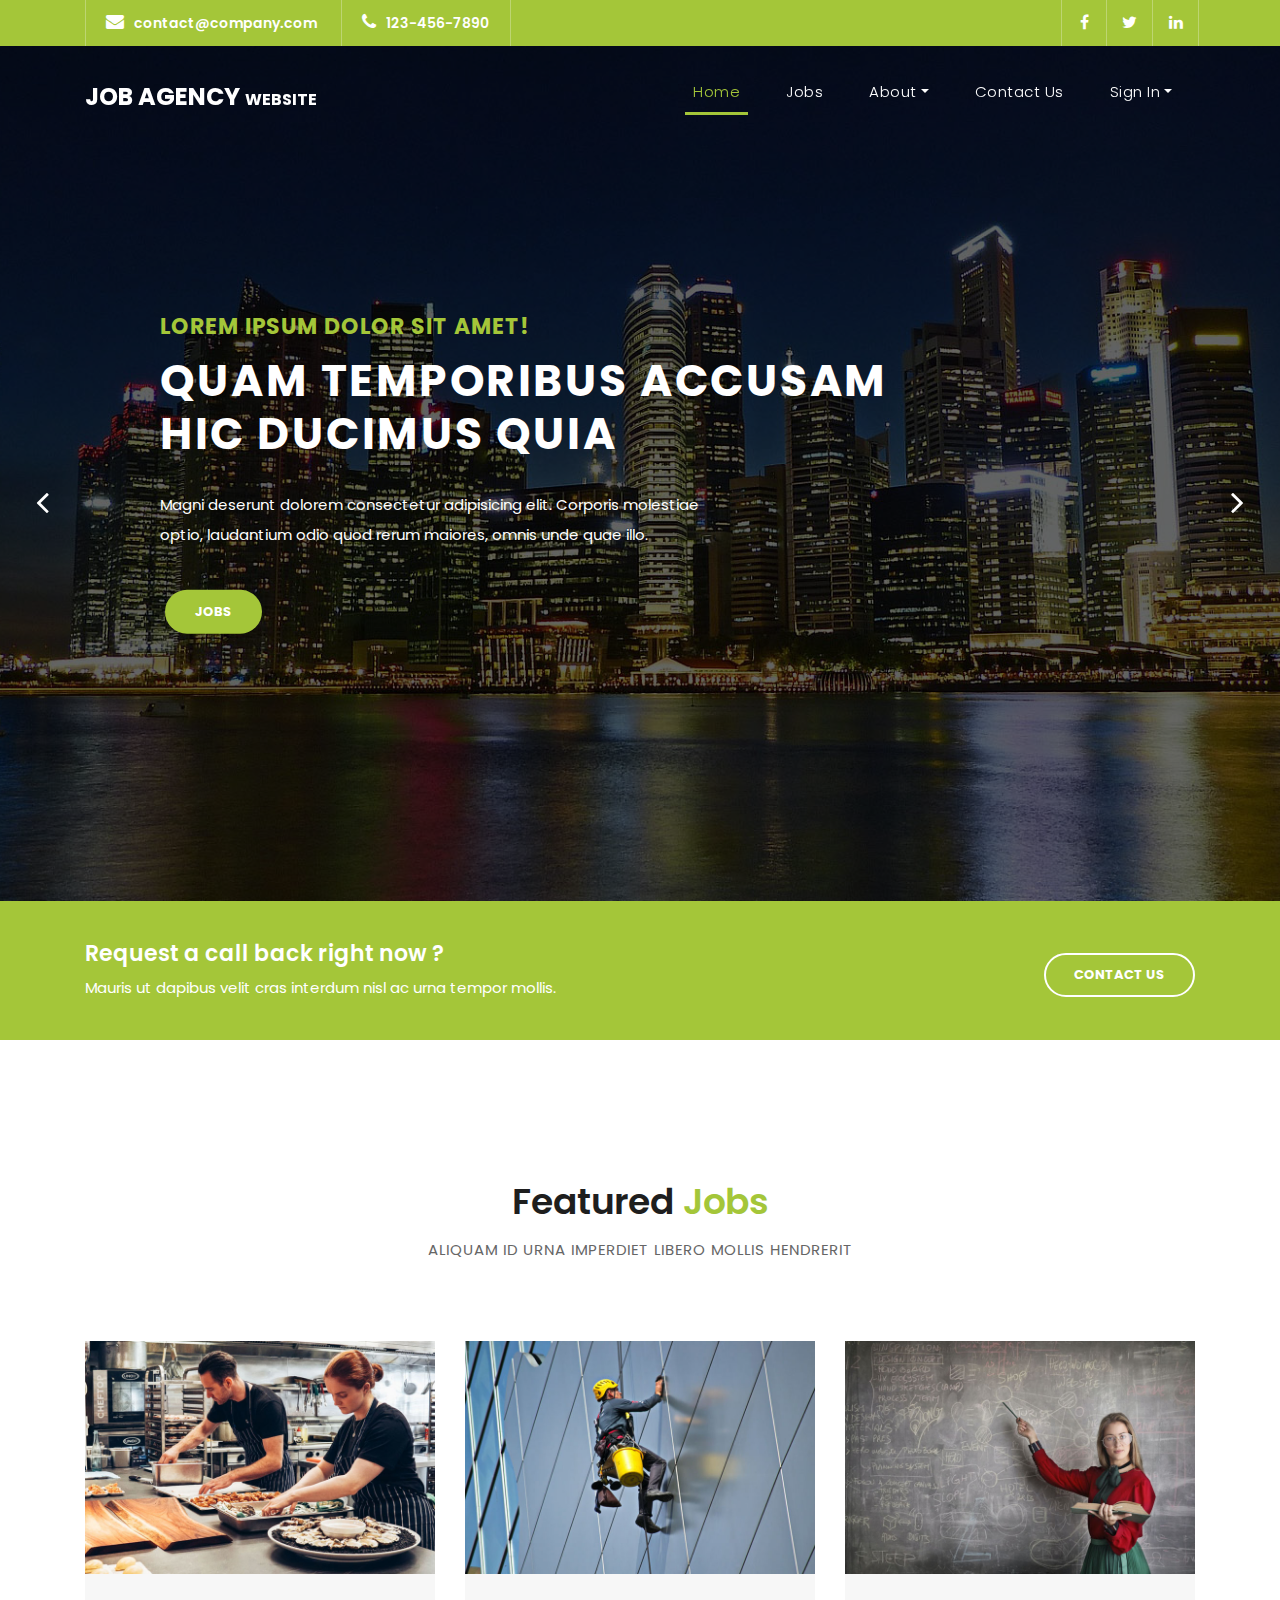
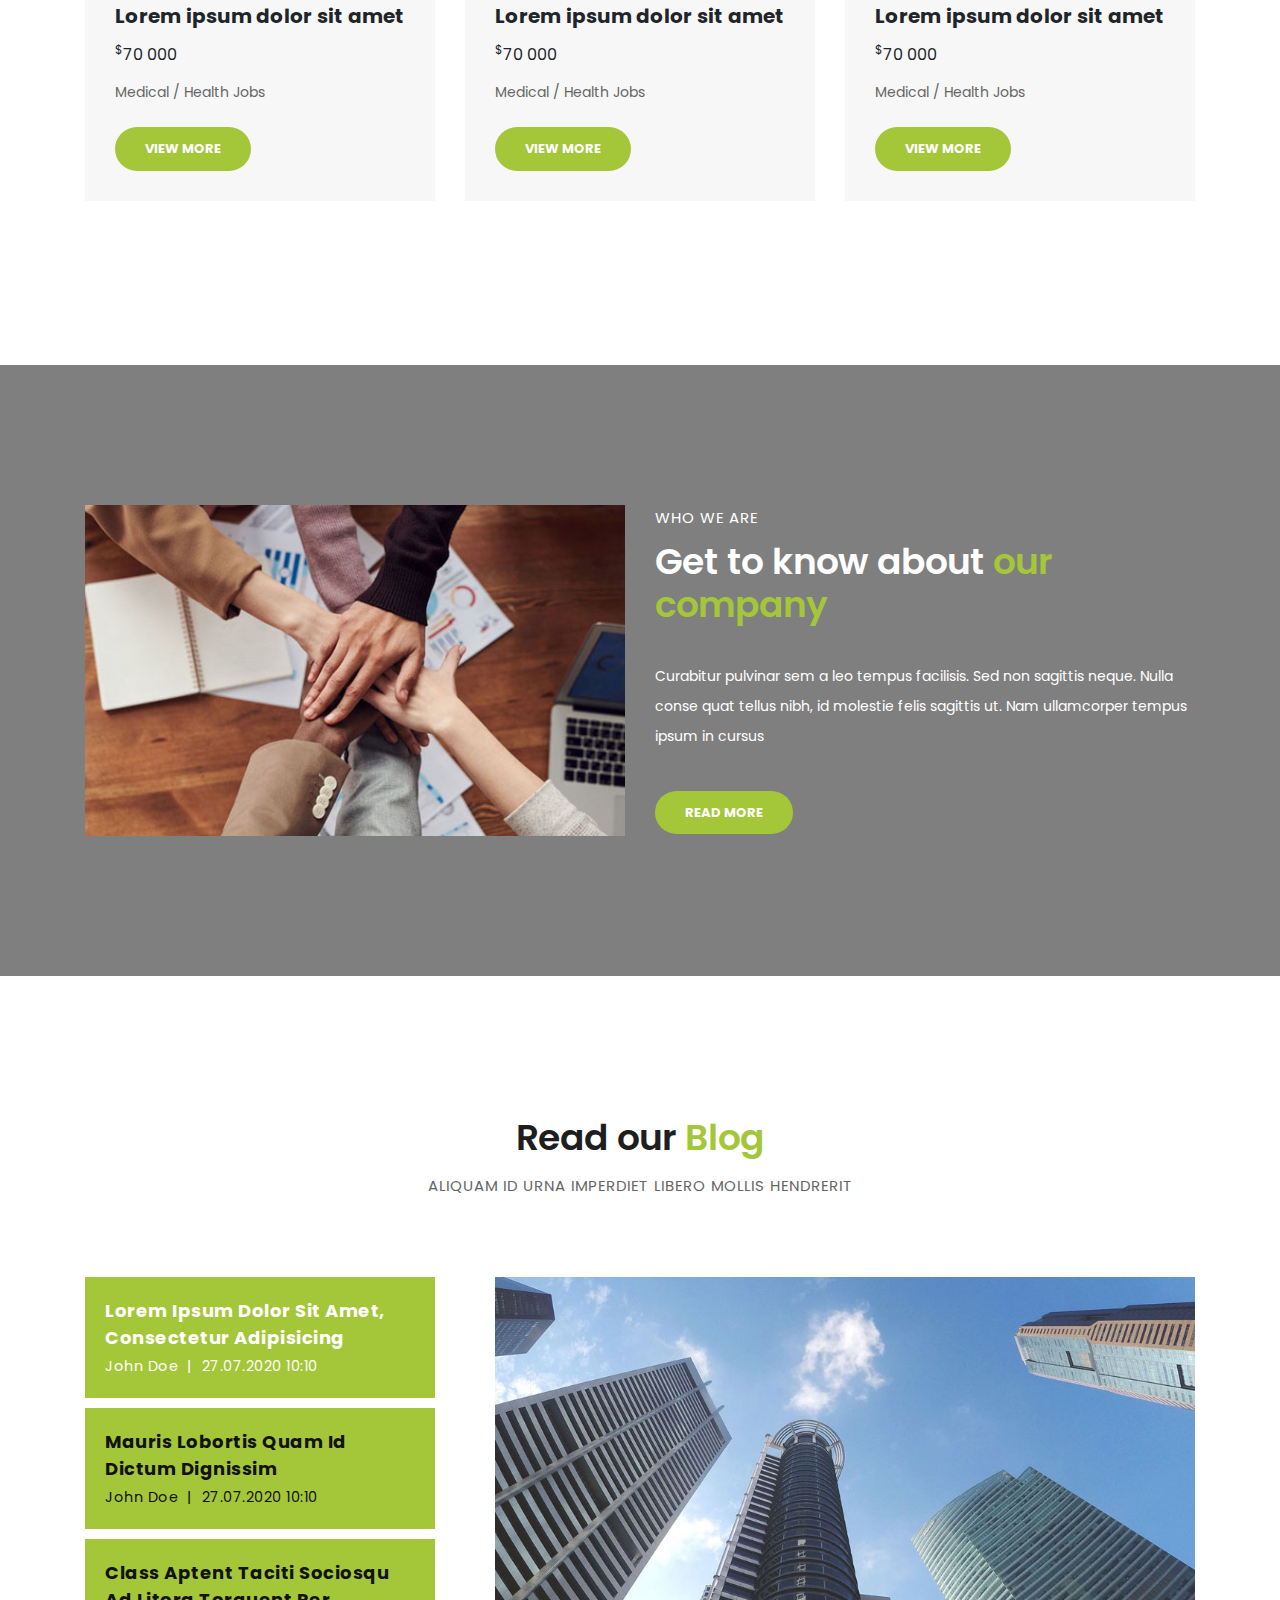
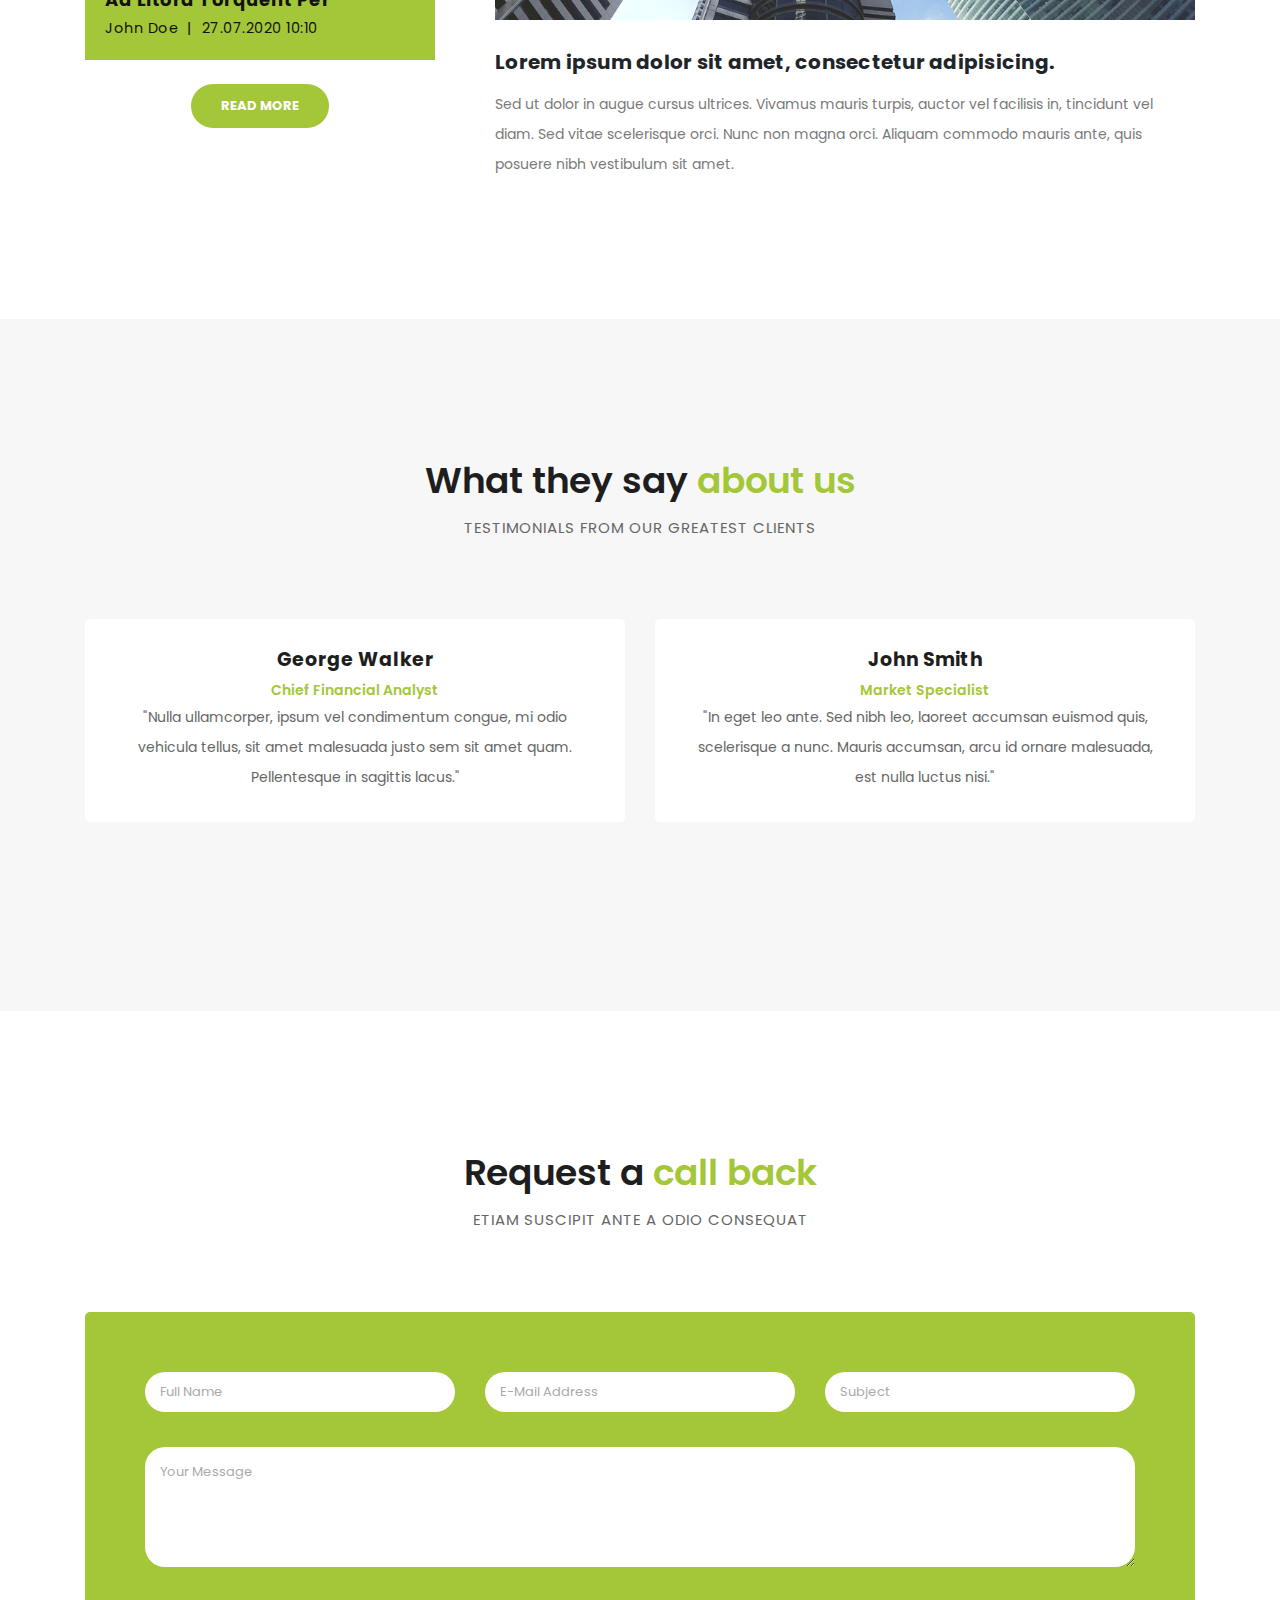
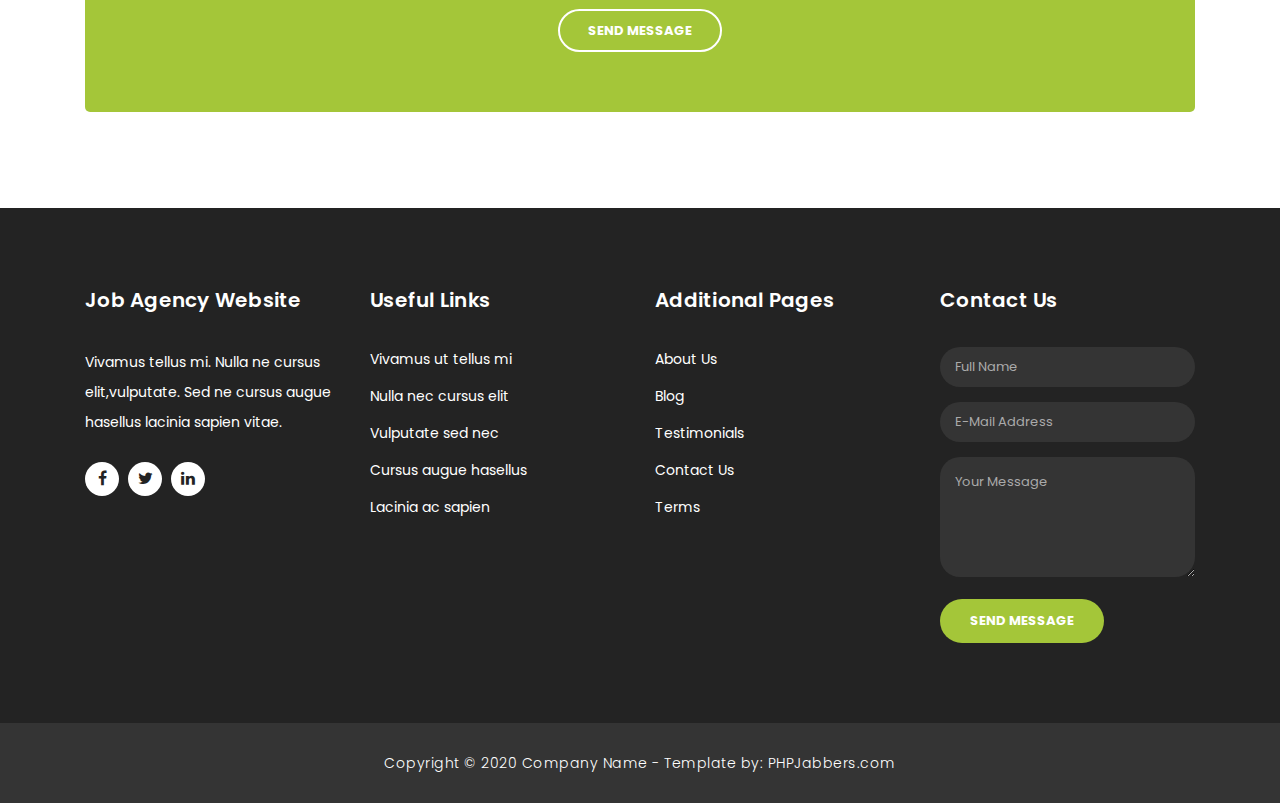
==== commit b0d5e4a0: "3rd commit : login,signout,update : company & user" ====
--- a/index.html
+++ b/index.html
@@ -137,10 +137,20 @@
                 >
                 <ul id="dropDownSignIn" class="dropdown-menu">
                   <li class="dropdown-item">
-                    <a href="sign.html" class="dropdown-item">Sign In </a>
+                    <a
+                      href="sign.html"
+                      class="dropdown-item"
+                      onclick="toSignInPage()"
+                      >Sign In
+                    </a>
                   </li>
                   <li class="dropdown-item">
-                    <a href="sign.html" class="dropdown-item">Sign Up </a>
+                    <a
+                      href="sign.html"
+                      class="dropdown-item"
+                      onclick="toSignUpPage()"
+                      >Sign Up
+                    </a>
                   </li>
                 </ul>
               </li>
@@ -708,6 +718,7 @@
     <script src="assets/js/owl.js"></script>
     <script src="assets/js/slick.js"></script>
     <script src="assets/js/accordions.js"></script>
+    <script src="assets/js/extra.js"></script>
 
     <script language="text/Javascript">
       cleared[0] = cleared[1] = cleared[2] = 0; //set a cleared flag for each field
@@ -721,6 +732,5 @@
         }
       }
     </script>
-    <script src="./assets/js/signInUp.js"></script>
   </body>
 </html>
--- a/assets/css/signInUp.css
+++ b/assets/css/signInUp.css
@@ -19,22 +19,66 @@
 }
 
 #signIn {
-  width: 100%;
-  margin-bottom: 50px;
-  margin-top: -50px;
+  top: 80%;
+  width: 80%;
+  position: absolute;
+  left: 10%;
   display: none;
+  flex-direction: column;
+  align-content: center;
+  align-items: center;
 }
-.right-content {
-  /* text-align: center; */
-  display: flex;
+#addon-wrapping,
+#LnD {
+  height: 38px;
+}
+
+#signUpUser {
+  top: 95%;
+  width: 80%;
+  position: absolute;
+  left: 10%;
+  display: none;
+  flex-direction: column;
+  align-content: center;
+  align-items: center;
+}
+#signUpBtns {
+  top: 80%;
+  width: 80%;
+  position: absolute;
+  left: 10%;
+  display: none;
+  flex-direction: row;
   justify-content: center;
 }
-#addon-wrapping {
-  height: 38px;
+#signUpBtns .btn {
+  width: 150px;
+  border-radius: 40px;
+  margin: 10px;
 }
-#signUp {
-  width: 100%;
-  margin-bottom: 50px;
-  margin-top: -50px;
-  /* display: none; */
+#signUpCompany {
+  top: 95%;
+  width: 80%;
+  position: absolute;
+  left: 10%;
+  display: none;
+  flex-direction: column;
+  align-content: center;
+  align-items: center;
 }
+#editProfile {
+  top: 75%;
+  width: 80%;
+  position: absolute;
+  left: 10%;
+  display: none;
+  flex-direction: column;
+  align-content: center;
+  align-items: center;
+}
+span.error {
+  color: red;
+  position: absolute;
+  top: -60%;
+}
